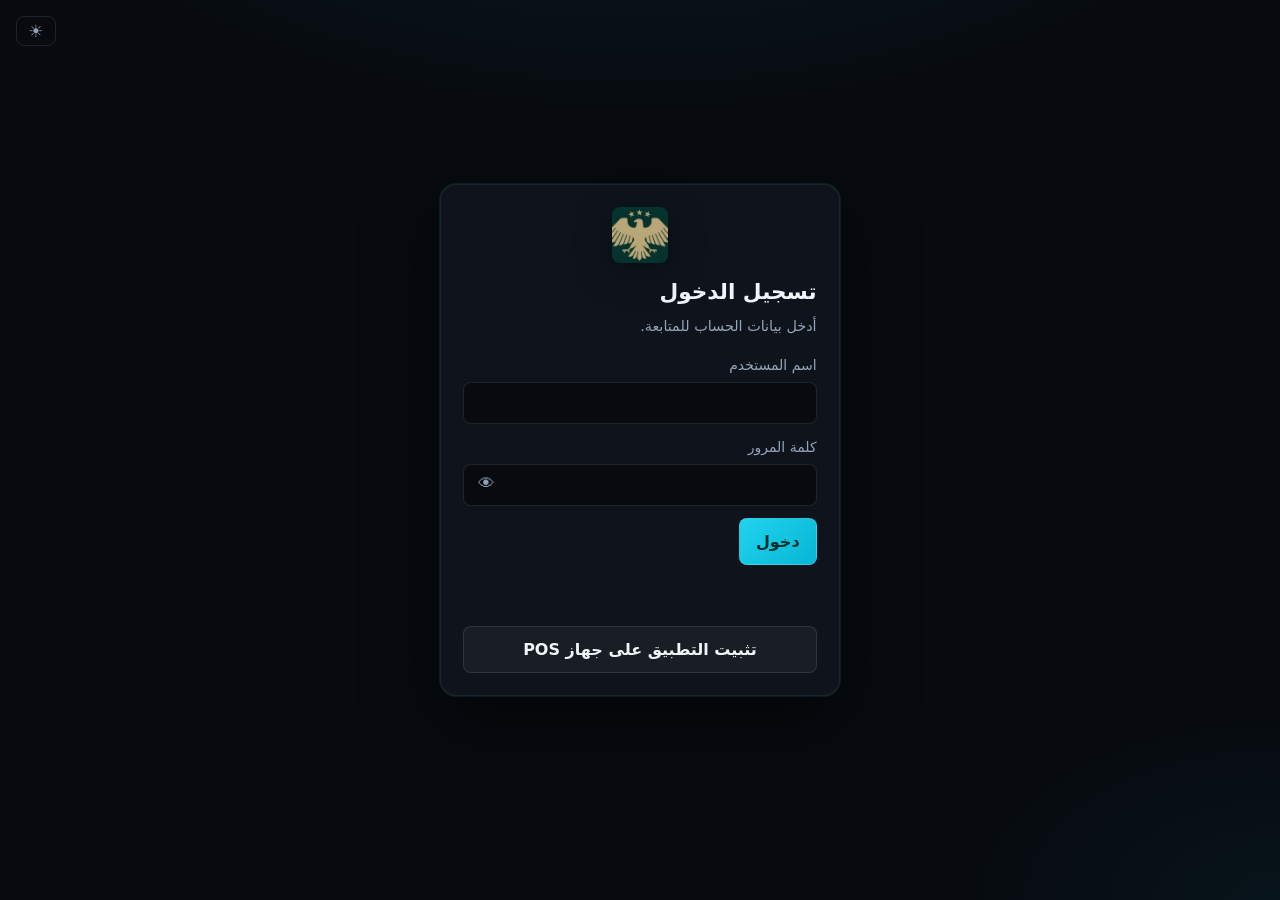
==== static/index.html @ 6efacc7b "Add monochrome PWA icon" ====
<!DOCTYPE html>
<html lang="ar" dir="rtl">
<head>
  <meta charset="UTF-8" />
  <meta name="viewport" content="width=device-width, initial-scale=1, viewport-fit=cover" />
  <meta name="theme-color" content="#0891b2" />
  <meta name="mobile-web-app-capable" content="yes" />
  <meta name="apple-mobile-web-app-capable" content="yes" />
  <meta name="apple-mobile-web-app-status-bar-style" content="black-translucent" />
  <meta name="apple-mobile-web-app-title" content="الكراج" />
  <title>ادارة الكراج</title>
  <link rel="manifest" href="/manifest.webmanifest" />
  <link rel="icon" href="/static/favicon.svg" type="image/svg+xml" />
  <link rel="alternate icon" href="/favicon.ico" />
  <link rel="apple-touch-icon" href="/static/pwa-icon-192.png" />
  <script src="/static/theme.js?v=20260910-10"></script>
  <link rel="stylesheet" href="/static/styles.css?v=20260910-10" />
</head>
<body>
  <!-- شاشة تسجيل الدخول -->
  <div id="view-login" class="login-layout">
    <button type="button" class="btn btn-sm btn-ghost theme-toggle-btn login-theme-toggle" data-theme-toggle aria-label="الوضع الفاتح">
      <span data-theme-icon aria-hidden="true">☀</span>
    </button>
    <div class="login-card panel panel-elevated">
      <div class="login-brand" aria-hidden="true">
        <img src="/static/logo.png" alt="" class="app-brand-logo" width="100" height="100" />
      </div>
      <h1 class="login-title">تسجيل الدخول</h1>
      <p class="muted login-lead">أدخل بيانات الحساب للمتابعة.</p>
      <form id="login-form" class="stack-form">
        <label>اسم المستخدم <input type="text" id="login-user" required autocomplete="username" /></label>
        <label>كلمة المرور <span class="pass-wrap"><input type="password" id="login-pass" required autocomplete="current-password" /><button type="button" class="pass-toggle" data-pass-for="login-pass" aria-label="إظهار كلمة المرور" title="إظهار كلمة المرور">👁</button></span></label>
        <button type="submit" class="btn primary">دخول</button>
      </form>
      <p id="login-error" class="hint login-error" aria-live="polite"></p>
      <button type="button" class="btn btn-sm hidden" id="pos-install-btn-login">تثبيت التطبيق على جهاز POS</button>
    </div>
  </div>

  <!-- التطبيق بعد الدخول -->
  <div id="app-shell" class="hidden">
    <nav class="app-nav" aria-label="التنقل الرئيسي">
      <a href="/" class="app-brand" aria-label="ادارة الكراج">
        <img src="/static/logo.png" alt="" class="app-brand-logo" width="36" height="36" />
        <span class="app-brand-text">ادارة الكراج</span>
      </a>
      <div class="nav-tabs-group">
        <button type="button" class="nav-tab active" id="nav-desk" data-view="desk">الإدخال والإخراج</button>
        <button type="button" class="nav-tab" id="nav-tickets" data-view="tickets">سجل التذاكر</button>
        <button type="button" class="nav-tab" id="nav-profiles" data-view="profiles">ادارة المركبات</button>
        <button type="button" class="nav-tab nav-admin-only" id="nav-stats" data-view="stats">الإحصائيات</button>
        <button type="button" class="nav-tab nav-admin-only" id="nav-settings" data-view="settings">الإعدادات</button>
      </div>
      <div class="nav-actions">
        <button type="button" class="btn btn-sm btn-ghost theme-toggle-btn" data-theme-toggle aria-label="الوضع الفاتح">
          <span data-theme-icon aria-hidden="true">☀</span>
        </button>
        <button type="button" class="btn btn-sm hidden" id="pos-install-btn">تثبيت التطبيق</button>
        <span id="user-banner" class="nav-user muted"></span>
        <button type="button" class="btn btn-sm" id="btn-logout">خروج</button>
      </div>
    </nav>

    <div class="layout desk-view" id="view-desk">
      <header class="header header-desk desk-header">
        <div class="desk-header-copy">
          <div class="desk-mode-chip desk-mode-chip-page hidden" id="desk-page-mode-chip" aria-hidden="true">
            <span class="desk-mode-icon" id="desk-page-mode-icon"></span>
            <span id="desk-page-mode-label"></span>
          </div>
          <h1 id="desk-page-title">مكتب الحجز</h1>
          <p class="muted header-tagline">دخول وخروج من مكان واحد</p>
        </div>
        <div class="hero-stats hero-stats-compact desk-hero-stats" id="desk-hero-stats">
          <div class="stat"><span class="stat-label">السعة</span><span class="stat-value" id="cap">—</span></div>
          <div class="stat"><span class="stat-label">متاح</span><span class="stat-value avail" id="avail">—</span></div>
          <div class="stat stat-wide"><span class="stat-label">السعر / يوم</span><span class="stat-value stat-rate" id="rate">—</span></div>
        </div>
      </header>

      <div class="desk-workspace">
        <div class="desk-actions" id="desk-actions">
          <button type="button" class="btn desk-action-btn desk-action-checkin" id="desk-open-checkin">
            <span class="desk-action-icon" aria-hidden="true">↓</span>
            <span class="desk-action-text">إدخال مركبة</span>
            <span class="desk-action-sub">تسجيل دخول وتخصيص مكان</span>
          </button>
          <button type="button" class="btn desk-action-btn desk-action-checkout" id="desk-open-checkout">
            <span class="desk-action-icon" aria-hidden="true">↑</span>
            <span class="desk-action-text">إخراج مركبة</span>
            <span class="desk-action-sub">إتمام الخروج وحساب الرسوم</span>
          </button>
          <button type="button" class="btn desk-action-btn desk-action-scan" id="desk-open-scan">
            <span class="desk-action-icon" aria-hidden="true">📷</span>
            <span class="desk-action-text">مسح بطاقة المركبة</span>
            <span class="desk-action-sub">QR بالكاميرا أو قارئ POS</span>
          </button>
        </div>
        <div class="desk-main-row hidden" id="desk-main-row" aria-hidden="true">
        <section class="panel panel-elevated panel-checkin desk-focus-panel" id="desk-panel-checkin">
            <div class="desk-panel-hero desk-panel-hero-checkin" aria-hidden="true">
              <span class="desk-panel-hero-icon">↓</span>
              <span class="desk-panel-hero-label">إدخال مركبة</span>
            </div>
            <h2 class="panel-title">دخول مركبة</h2>
          <form id="checkin-form" class="checkin-form">
            <label class="checkout-label" for="plate">رقم اللوحة</label>
            <input
              type="text"
              id="plate"
              class="checkin-plate-input"
              required
              placeholder="مثال: أ ب ج 1234"
              autocomplete="off"
            />
            <div class="checkin-details">
              <label class="checkout-label" for="make">الطراز</label>
              <input type="text" id="make" class="checkin-detail-input" placeholder="كورولا" autocomplete="off" />
              <label class="checkout-label" for="vehicle-type">نوع الشاحنة</label>
              <input type="text" id="vehicle-type" class="checkin-detail-input" list="truck-type-options" placeholder="براد، سطحة، شحن، ناقلة..." autocomplete="off" required />
              <datalist id="truck-type-options">
                <option value="براد"></option>
                <option value="سطحة"></option>
                <option value="شحن"></option>
                <option value="ناقلة"></option>
                <option value="أخرى"></option>
              </datalist>
              <label class="checkout-label" for="color">اللون</label>
              <input type="text" id="color" class="checkin-detail-input" placeholder="فضي" autocomplete="off" />
              <label class="checkout-label" for="driver-name">اسم السائق</label>
              <input type="text" id="driver-name" class="checkin-detail-input" placeholder="الاسم الكامل" autocomplete="off" required />
              <label class="checkout-label" for="owner-name">اسم المالك</label>
              <input type="text" id="owner-name" class="checkin-detail-input" placeholder="الاسم الكامل" autocomplete="off" />
              <label class="checkout-label" for="partnership-company">الشركة</label>
              <input type="text" id="partnership-company" class="checkin-detail-input" placeholder="اسم الشركة" autocomplete="off" required />
              <label class="checkout-label" for="mech">رقم الميكانيك <span class="muted">(اختياري)</span></label>
              <input type="text" id="mech" class="checkin-detail-input" maxlength="64" autocomplete="off" placeholder="حسب الوثيقة" />
              <label class="checkout-label" for="notes">ملاحظات</label>
              <textarea id="notes" class="checkin-detail-textarea" rows="2" placeholder="اختياري"></textarea>
            </div>
            <button type="submit" class="btn btn-block btn-checkin-submit">إصدار إيصال وتخصيص مكان</button>
          </form>
        </section>

        <section class="panel panel-elevated panel-checkout desk-focus-panel" id="desk-panel-checkout">
          <div class="desk-panel-hero desk-panel-hero-checkout" aria-hidden="true">
            <span class="desk-panel-hero-icon">↑</span>
            <span class="desk-panel-hero-label">إخراج مركبة</span>
          </div>
          <h2 class="panel-title">خروج مركبة</h2>
          <form id="checkout-form" class="checkout-form">
            <label class="checkout-label" for="receipt">رمز الإيصال</label>
            <input
              type="text"
              id="receipt"
              class="checkout-receipt-input"
              dir="ltr"
              spellcheck="false"
              autocapitalize="off"
              autocomplete="off"
              placeholder="مثال: ABCD234567"
              required
            />
            <p class="checkout-micro muted">الصق الرمز من الإيصال أو اكتبه يدويًا ثم اضغط إتمام الخروج.</p>
            <button type="submit" class="btn btn-block btn-checkout-submit">إتمام الخروج وحساب الرسوم</button>
          </form>
        </section>

        <section class="panel panel-elevated desk-vehicle-scan" id="desk-vehicle-scan" aria-labelledby="vehicle-scan-title">
          <div class="desk-scan-head">
            <div class="desk-mode-chip desk-mode-chip-scan hidden" id="desk-scan-mode-chip" aria-hidden="true">
              <span class="desk-mode-icon" id="desk-scan-mode-icon"></span>
            </div>
            <div>
              <h2 class="panel-title desk-scan-title" id="vehicle-scan-title">مسح بطاقة المركبة (QR)</h2>
              <p class="muted desk-scan-lead" id="vehicle-scan-lead">امسح بالكاميرا أو بقارئ الـ POS (لوحة المفاتيح).</p>
            </div>
          </div>
          <p id="pos-secure-hint" class="hint pos-secure-hint hidden">الكاميرا تحتاج رابط HTTPS على أندرويد. قارئات الـ POS تعمل بدون ذلك.</p>
          <div class="vehicle-scan-row">
          <div id="vehicle-qr-reader-host" class="vehicle-qr-reader-host"></div>
          <div class="vehicle-scan-side">
            <label class="checkout-label vehicle-qr-camera-label" for="vehicle-qr-camera">اختيار الكاميرا</label>
            <select id="vehicle-qr-camera" class="checkin-detail-input vehicle-qr-camera-select" aria-label="اختيار كاميرا مسح QR">
              <option value="">جاري تحميل الكاميرات…</option>
            </select>
            <button type="button" class="btn primary btn-block" id="vehicle-qr-start">تشغيل الكاميرا للمسح</button>
            <button type="button" class="btn btn-ghost btn-block hidden" id="vehicle-qr-stop">إيقاف الكاميرا</button>
          </div>
        </div>
        </section>
        </div>
      </div>
    </div>

    <div class="layout hidden" id="view-tickets">
      <header class="header">
        <div>
          <h1>سجل التذاكر</h1>
          <p class="muted header-tagline">نسخ الرمز أو معاينة الإيصال</p>
        </div>
        <button type="button" class="btn" id="tickets-refresh">تحديث القائمة</button>
      </header>

      <section class="panel panel-elevated">
        <div class="table-wrap table-modern">
          <table>
            <thead>
              <tr>
                <th>اللوحة</th>
                <th>رمز الإيصال</th>
                <th>الحالة</th>
                <th></th>
              </tr>
            </thead>
            <tbody id="tickets-body"></tbody>
          </table>
        </div>
      </section>
    </div>

    <div class="layout hidden" id="view-profiles">
      <header class="header header-desk">
        <div>
          <h1>ادارة المركبات</h1>
          <p class="muted header-tagline">كل المركبات المسجّلة: تسجيل السائق أو الدخول اليدوي من المكتب</p>
        </div>
        <div class="hero-stats hero-stats-compact" id="profiles-hero-stats">
          <div class="stat stat-wide"><span class="stat-label">إجمالي المركبات</span><span class="stat-value" id="profiles-total">—</span></div>
        </div>
        <button type="button" class="btn" id="profiles-refresh">تحديث القائمة</button>
      </header>

      <section class="panel panel-elevated">
        <div class="profiles-toolbar">
          <button type="button" class="btn primary" id="profiles-open-filter">
            <span aria-hidden="true">🔍</span> بحث وفلترة
            <span class="filter-count hidden" id="profiles-filter-count" aria-hidden="true"></span>
          </button>
          <p class="muted profiles-results-summary" id="profiles-results-summary" aria-live="polite"></p>
        </div>
        <div class="profiles-pagination" id="profiles-pagination">
          <button type="button" class="btn btn-sm-pad" id="profiles-prev" disabled>السابق</button>
          <span class="profiles-page-info" id="profiles-page-info">—</span>
          <button type="button" class="btn btn-sm-pad" id="profiles-next" disabled>التالي</button>
        </div>
        <div class="table-wrap table-modern profiles-table-wrap">
          <table>
            <thead>
              <tr>
                <th>التسلسل</th>
                <th>المعرّف</th>
                <th>اللوحة</th>
                <th>الطراز</th>
                <th>النوع</th>
                <th>اللون</th>
                <th>الميكانيك</th>
                <th>السائق</th>
                <th>المالك</th>
                <th>الشركة</th>
                <th>صورة</th>
                <th>تاريخ التسجيل</th>
                <th></th>
              </tr>
            </thead>
            <tbody id="profiles-body"></tbody>
          </table>
        </div>
      </section>
    </div>

    <!-- نافذة بحث وفلترة المركبات -->
    <div id="profiles-filter-modal" class="modal hidden" role="dialog" aria-modal="true" aria-labelledby="profiles-filter-modal-title">
      <div class="modal-backdrop" id="profiles-filter-modal-backdrop" tabindex="-1"></div>
      <div class="modal-dialog">
        <div class="modal-header">
          <h2 id="profiles-filter-modal-title">بحث وفلترة المركبات</h2>
          <button type="button" class="btn modal-close" id="profiles-filter-modal-close" aria-label="إغلاق">×</button>
        </div>
        <div class="modal-body">
          <div class="profiles-search-row">
            <label class="profiles-search-label" for="profiles-search">بحث سريع</label>
            <input type="search" id="profiles-search" class="checkin-detail-input profiles-search-input" placeholder="لوحة، سائق، شركة، نوع..." autocomplete="off" />
          </div>
          <div class="profiles-filters-row">
            <label class="profiles-filter-field">
              <span class="profiles-filter-label">نوع المركبة</span>
              <select id="profiles-filter-type" class="checkin-detail-input profiles-filter-select">
                <option value="">الكل</option>
              </select>
            </label>
            <label class="profiles-filter-field profiles-filter-field-wide">
              <span class="profiles-filter-label">الشركة التضامنية</span>
              <select id="profiles-filter-company" class="checkin-detail-input profiles-filter-select">
                <option value="">الكل</option>
              </select>
            </label>
            <label class="profiles-filter-field">
              <span class="profiles-filter-label">صورة</span>
              <select id="profiles-filter-photo" class="checkin-detail-input profiles-filter-select">
                <option value="">الكل</option>
                <option value="yes">مع صورة</option>
                <option value="no">بدون صورة</option>
              </select>
            </label>
            <div class="profiles-bulk-card-export" aria-label="تنزيل بطاقات المركبات حسب النوع">
              <label class="profiles-filter-field">
                <span class="profiles-filter-label">نوع البطاقات</span>
                <select id="profiles-bulk-card-type" class="checkin-detail-input profiles-filter-select">
                  <option value="">اختر النوع</option>
                </select>
              </label>
              <label class="profiles-filter-field profiles-bulk-count-field">
                <span class="profiles-filter-label">عدد البطاقات</span>
                <input id="profiles-bulk-card-count" class="checkin-detail-input" type="number" min="1" max="5000" value="500" />
              </label>
              <button type="button" class="btn btn-sm-pad primary" id="profiles-bulk-card-download">تنزيل ZIP</button>
              <span class="muted profiles-bulk-card-status" id="profiles-bulk-card-status" aria-live="polite"></span>
            </div>
          </div>
        </div>
        <div class="modal-footer no-print">
          <button type="button" class="btn btn-sm-pad" id="profiles-clear-filters">مسح الفلاتر</button>
          <button type="button" class="btn primary btn-sm-pad" id="profiles-filter-apply">عرض النتائج</button>
        </div>
      </div>
    </div>

    <div class="layout hidden" id="view-stats">
      <header class="header header-stats">
        <div>
          <h1>إحصائيات الشهر</h1>
        </div>
        <div class="stats-toolbar">
          <button type="button" class="btn btn-sm-pad month-nav-btn" id="stats-prev" aria-label="الشهر السابق" title="الشهر السابق">›</button>
          <label class="stats-month-label">الشهر
            <input type="month" id="stats-month" class="stats-month-input" />
          </label>
          <button type="button" class="btn btn-sm-pad month-nav-btn" id="stats-next" aria-label="الشهر التالي" title="الشهر التالي">‹</button>
          <button type="button" class="btn primary btn-sm-pad" id="stats-refresh">تحديث</button>
          <button type="button" class="btn btn-sm-pad" id="stats-export-xlsx">تنزيل Excel</button>
        </div>
      </header>

      <section class="panel panel-elevated stats-summary" id="stats-summary" aria-live="polite">
        <div class="stats-cards">
          <div class="stat-card"><span class="stat-card-label">دخول المركبات</span><span class="stat-card-value" id="stats-total-entries">—</span></div>
          <div class="stat-card"><span class="stat-card-label">خروج مكتمل</span><span class="stat-card-value" id="stats-total-count">—</span></div>
          <div class="stat-card"><span class="stat-card-label">إيراد (ل.س جديدة)</span><span class="stat-card-value" id="stats-total-new">—</span></div>
          <div class="stat-card"><span class="stat-card-label">إيراد (ل.س قديمة)</span><span class="stat-card-value" id="stats-total-old">—</span></div>
        </div>
      </section>

      <section class="panel panel-elevated">
        <h2 class="panel-title">يوم بيوم</h2>
        <div class="table-wrap table-modern">
          <table>
            <thead>
              <tr>
                <th>اليوم</th>
                <th>دخول</th>
                <th>خروج</th>
                <th>إيراد جديد</th>
                <th>إيراد قديم</th>
              </tr>
            </thead>
            <tbody id="stats-body"></tbody>
          </table>
        </div>
      </section>
    </div>

    <div class="layout hidden" id="view-settings">
      <header class="header">
        <div>
          <h1>إعدادات الموقف</h1>
          <p class="muted header-tagline">السعة والتسعير والحسابات</p>
        </div>
      </header>

      <section class="panel panel-elevated">
        <h2 class="panel-title">السعة والتسعير</h2>
        <form id="settings-form" class="grid-form">
          <label>عدد الأماكن <input type="number" id="total-slots" min="1" required /></label>
          <label>السعر / يوم (ل.س جديدة) <input type="number" id="price-hour" min="0" step="1" required /></label>
          <button type="submit" class="btn primary">حفظ</button>
        </form>
        <p id="settings-msg" class="hint muted" aria-live="polite"></p>
        <p class="hint muted small-print">لا يمكن تقليل السعة عن عدد السيارات المركونة حاليًا.</p>
      </section>

      <section class="panel panel-elevated">
        <h2 class="panel-title">رابط تسجيل السائقين (بروفايل المركبة)</h2>
        <p class="muted small-print">يُعبأ مرة واحدة: اللوحة، الطراز، اللون، رقم الميكانيك، وصورة. بعدها يحصل السائق على بطاقة رقمية مع QR ثابت يعرضه للموظف عند الدخول أو الخروج.</p>
        <p class="driver-link-row"><a id="driver-register-link" href="/CarRegistration" target="_blank" rel="noopener noreferrer">فتح صفحة CarRegistration</a></p>
        <button type="button" class="btn btn-sm" id="copy-driver-link">نسخ الرابط الكامل</button>
      </section>

      <section class="panel panel-elevated">
        <h2 class="panel-title">تغيير اسم مستخدم</h2>
        <p class="muted small-print">يُحدّث اسم الدخول للمدير أو الموظف. إن غيّرت اسمك الحالي سيطلب منك النظام تسجيل الدخول مجددًا.</p>
        <form id="admin-rename-form" class="stack-form stack-form-tight">
          <label>المستخدم الحالي
            <select id="admin-rename-user" required></select>
          </label>
          <label>اسم المستخدم الجديد <input type="text" id="admin-rename-new" maxlength="64" autocomplete="off" required /></label>
          <button type="submit" class="btn primary btn-block">حفظ الاسم الجديد</button>
        </form>
        <p id="admin-rename-msg" class="hint muted" aria-live="polite"></p>
      </section>

      <section class="panel panel-elevated">
        <h2 class="panel-title">تعيين كلمة مرور مستخدم</h2>
        <p class="muted small-print">للمدير: تحديث حساب المدير أو الموظف دون الحاجة لكلمة المرور الحالية.</p>
        <form id="admin-password-form" class="stack-form stack-form-tight">
          <label>المستخدم
            <select id="admin-pw-user" required></select>
          </label>
          <label>كلمة المرور الجديدة <span class="pass-wrap"><input type="password" id="admin-pw-new" minlength="6" autocomplete="new-password" required /><button type="button" class="pass-toggle" data-pass-for="admin-pw-new" aria-label="إظهار كلمة المرور" title="إظهار كلمة المرور">👁</button></span></label>
          <button type="submit" class="btn accent btn-block">حفظ كلمة المرور</button>
        </form>
        <p id="admin-pw-msg" class="hint muted" aria-live="polite"></p>
      </section>

      <section class="panel panel-elevated panel-danger-zone">
        <h2 class="panel-title">مسح بيانات الموقف</h2>
        <p class="muted small-print">يحذف <strong>كل</strong> جلسات الدخول/الخروج والإيصالات من القاعدة، ويعيد السعة إلى 20 والسعر إلى 200 ل.س جديدة/يوم. <strong>لا يحذف حسابات المستخدمين.</strong></p>
        <p class="small-print muted">للتأكيد اكتب بالضبط في الحقل التالي: <code dir="ltr" class="wipe-code">امسح_كل_البيانات</code></p>
        <form id="admin-wipe-form" class="stack-form stack-form-tight">
          <label>تأكيد النص
            <input type="text" id="admin-wipe-confirm" dir="ltr" autocomplete="off" placeholder="امسح_كل_البيانات" />
          </label>
          <button type="submit" class="btn btn-danger btn-block">تنفيذ المسح</button>
        </form>
        <p id="admin-wipe-msg" class="hint muted" aria-live="polite"></p>
      </section>

    </div>

    <!-- تدفق دخول/خروج عبر بروفايل المركبة -->
    <div id="vehicle-flow-modal" class="modal hidden" role="dialog" aria-modal="true" aria-labelledby="vehicle-flow-modal-title">
      <div class="modal-backdrop" id="vehicle-flow-modal-backdrop" tabindex="-1"></div>
      <div class="modal-dialog modal-narrow checkout-result-dialog-solid vehicle-flow-dialog">
        <div class="modal-header">
          <h2 id="vehicle-flow-modal-title">بروفايل المركبة</h2>
          <button type="button" class="btn modal-close" id="vehicle-flow-modal-close" aria-label="إغلاق">×</button>
        </div>
        <div class="modal-body" id="vehicle-flow-modal-body"></div>
        <div class="modal-footer no-print vehicle-flow-footer">
          <button type="button" class="btn btn-ghost" id="vehicle-flow-cancel">إلغاء</button>
          <button type="button" class="btn primary hidden" id="vehicle-flow-primary">متابعة</button>
        </div>
      </div>
    </div>

    <!-- تنبيه عام (مثلاً تكرار اللوحة) -->
    <div id="message-modal" class="modal hidden" role="dialog" aria-modal="true" aria-labelledby="message-modal-title">
      <div class="modal-backdrop" id="message-modal-backdrop" tabindex="-1"></div>
      <div class="modal-dialog modal-narrow checkout-result-dialog-solid message-modal-dialog">
        <div class="modal-header">
          <h2 id="message-modal-title">تنبيه</h2>
          <button type="button" class="btn modal-close" id="message-modal-close" aria-label="إغلاق">×</button>
        </div>
        <div class="modal-body">
          <div id="message-modal-body" class="message-modal-text"></div>
        </div>
        <div class="modal-footer no-print">
          <button type="button" class="btn primary" id="message-modal-dismiss">حسناً</button>
        </div>
      </div>
    </div>

    <!-- نتيجة الخروج (منبثقة) -->
    <div id="checkout-result-modal" class="modal hidden" role="dialog" aria-modal="true" aria-labelledby="checkout-result-modal-title">
      <div class="modal-backdrop" id="checkout-result-modal-backdrop" tabindex="-1"></div>
      <div class="modal-dialog modal-narrow checkout-result-dialog checkout-result-dialog-solid">
        <div class="modal-header">
          <h2 id="checkout-result-modal-title">فاتورة الخروج</h2>
          <button type="button" class="btn modal-close" id="checkout-result-modal-close" aria-label="إغلاق">×</button>
        </div>
        <div class="modal-body" id="checkout-result-modal-body"></div>
        <div class="modal-footer no-print">
          <button type="button" class="btn primary" id="checkout-result-modal-print">طباعة الفاتورة</button>
          <button type="button" class="btn" id="checkout-result-modal-dismiss">حسناً</button>
        </div>
      </div>
    </div>

    <!-- نافذة عمليات المكتب: دخول / خروج / مسح -->
    <div id="desk-action-modal" class="modal hidden" role="dialog" aria-modal="true" aria-labelledby="desk-action-modal-title">
      <div class="modal-backdrop" id="desk-action-modal-backdrop" tabindex="-1"></div>
      <div class="modal-dialog">
        <div class="modal-header">
          <h2 id="desk-action-modal-title">…</h2>
          <button type="button" class="btn modal-close" id="desk-action-modal-close" aria-label="إغلاق">×</button>
        </div>
        <div class="modal-body" id="desk-action-modal-body"></div>
      </div>
    </div>

    <!-- بطاقة المركبة (عرض وتنزيل) -->
    <div id="vehicle-card-modal" class="modal hidden" role="dialog" aria-modal="true" aria-labelledby="vehicle-card-modal-title">
      <div class="modal-backdrop" id="vehicle-card-modal-backdrop" tabindex="-1"></div>
      <div class="modal-dialog vehicle-card-modal-dialog">
        <div class="modal-header">
          <h2 id="vehicle-card-modal-title">بطاقة المركبة</h2>
          <button type="button" class="btn modal-close" id="vehicle-card-modal-close" aria-label="إغلاق">×</button>
        </div>
        <div class="modal-body vehicle-card-modal-body">
          <div id="vehicle-card-modal-host"></div>
        </div>
        <div class="modal-footer no-print">
          <button type="button" class="btn primary" id="vehicle-card-download">تنزيل البطاقة (PNG)</button>
          <button type="button" class="btn" id="vehicle-card-dismiss">إغلاق</button>
        </div>
      </div>
    </div>

    <!-- نافذة الإيصال (منبثقة + طباعة) -->
    <div id="receipt-modal" class="modal hidden" role="dialog" aria-modal="true" aria-labelledby="receipt-modal-title">
      <div class="modal-backdrop" id="receipt-modal-backdrop" tabindex="-1"></div>
      <div class="modal-dialog receipt-modal-dialog">
        <div class="modal-header">
          <h2 id="receipt-modal-title">إيصال الموقف</h2>
          <button type="button" class="btn modal-close" id="receipt-modal-close" aria-label="إغلاق">×</button>
        </div>
        <div class="modal-body receipt-modal-body" id="receipt-modal-body"></div>
        <div class="modal-footer no-print receipt-modal-footer">
          <button type="button" class="btn primary" id="receipt-modal-print">طباعة الإيصال</button>
          <button type="button" class="btn hidden" id="receipt-modal-card">بطاقة المركبة</button>
          <button type="button" class="btn" id="receipt-modal-dismiss">إغلاق</button>
        </div>
      </div>
    </div>
  </div>

  <script src="/static/vendor/html5-qrcode.min.js?v=20260910-10"></script>
  <script src="/static/vendor/qrcode.min.js?v=20260910-10"></script>
  <script src="/static/vendor/html2canvas.min.js?v=20260910-10"></script>
  <script src="/static/vendor/jszip.min.js?v=20260910-10"></script>
  <script src="/static/pos-pwa.js?v=20260910-10"></script>
  <script src="/static/app.js?v=20260910-10"></script>
</body>
</html>
---- static/styles.css ----
:root {
  --driver-card-width: 680px;
  --driver-card-canvas-bg: #0f141c;
  --driver-card-bg: linear-gradient(
    145deg,
    rgba(15, 20, 28, 0.95) 0%,
    rgba(10, 14, 22, 0.98) 50%,
    rgba(12, 18, 28, 0.96) 100%
  );
  --driver-card-border: rgba(34, 211, 238, 0.22);
  --driver-card-inset: rgba(255, 255, 255, 0.04);
  --driver-card-shine-bg: linear-gradient(
    125deg,
    rgba(34, 211, 238, 0.14) 0%,
    transparent 42%,
    transparent 58%,
    rgba(6, 182, 212, 0.08) 100%
  );
  --driver-card-field-bg: rgba(255, 255, 255, 0.04);
  --driver-card-field-border: rgba(255, 255, 255, 0.1);
  --driver-card-label: #94a3b8;
  --driver-card-value: #f1f5f9;
  --driver-card-accent: #22d3ee;
  --driver-card-accent-bg: rgba(34, 211, 238, 0.12);
  --driver-card-accent-border: rgba(34, 211, 238, 0.28);
  --driver-card-foot-border: rgba(255, 255, 255, 0.1);
  --bg: #070a0f;
  --bg-elevated: #0f141c;
  --surface: rgba(255, 255, 255, 0.045);
  --surface-2: rgba(255, 255, 255, 0.08);
  --border: rgba(255, 255, 255, 0.1);
  --text: #f1f5f9;
  --muted: #94a3b8;
  --accent: #22d3ee;
  --accent-2: #06b6d4;
  --accent-dim: #0891b2;
  --success: #34d399;
  --warn: #fbbf24;
  --checkout: #a7f3d0;
  --font: "Segoe UI", "Tahoma", "Arabic UI Text", system-ui, sans-serif;
  --radius: 14px;
  --radius-sm: 10px;
  --shadow: 0 8px 32px rgba(0, 0, 0, 0.4);
  --shadow-soft: 0 2px 12px rgba(0, 0, 0, 0.25);
  --ease-out: cubic-bezier(0.22, 1, 0.36, 1);
  --ease-spring: cubic-bezier(0.34, 1.15, 0.64, 1);
  --dur-fast: 0.16s;
  --dur-mid: 0.28s;
}

* {
  box-sizing: border-box;
}

html[dir="rtl"] body {
  direction: rtl;
  text-align: right;
}

body {
  margin: 0;
  min-height: 100vh;
  font-family: var(--font);
  background: var(--bg);
  background-image:
    radial-gradient(ellipse 100% 80% at 50% -30%, rgba(34, 211, 238, 0.12) 0%, transparent 55%),
    radial-gradient(ellipse 60% 50% at 100% 100%, rgba(6, 182, 212, 0.06) 0%, transparent 45%);
  color: var(--text);
  line-height: 1.6;
  -webkit-font-smoothing: antialiased;
}

body.modal-open {
  overflow: hidden;
}

.hidden {
  display: none !important;
}

.app-brand {
  display: flex;
  align-items: center;
  gap: 0.55rem;
  text-decoration: none;
  color: var(--text);
  flex-shrink: 0;
}

.app-brand-logo {
  display: block;
  width: 36px;
  height: 36px;
  object-fit: contain;
  border-radius: 8px;
}

.app-brand-text {
  font-weight: 700;
  font-size: 0.95rem;
  letter-spacing: -0.02em;
  white-space: nowrap;
}

.login-brand {
  display: flex;
  flex-direction: column;
  align-items: center;
  gap: 0.5rem;
  margin-bottom: 0.75rem;
}

.login-brand .app-brand-logo {
  width: 56px;
  height: 56px;
}

.login-brand-name {
  font-size: 1.05rem;
  font-weight: 700;
  color: var(--accent);
}

.driver-page-brand {
  display: flex;
  align-items: center;
  justify-content: flex-start;
  gap: 0.65rem;
  width: 100%;
  margin-bottom: 1.25rem;
}

.driver-page-brand .app-brand-text {
  font-size: 1.1rem;
}

.driver-card-logo {
  display: block;
  margin-bottom: 0.5rem;
  border-radius: 8px;
}

.profiles-toolbar {
  margin-top: 1rem;
  display: flex;
  flex-direction: column;
  gap: 1rem;
}

.profiles-search-row {
  max-width: 480px;
}

.profiles-filters-row {
  display: flex;
  flex-wrap: wrap;
  align-items: flex-end;
  gap: 0.75rem 1rem;
}

.profiles-bulk-card-export {
  display: flex;
  flex-wrap: wrap;
  align-items: flex-end;
  gap: 0.65rem;
  padding: 0.7rem;
  border: 1px solid var(--border);
  border-radius: var(--radius-sm);
  background: var(--surface);
}

.profiles-bulk-count-field {
  min-width: 120px;
  max-width: 150px;
}

.profiles-bulk-card-status {
  min-width: 9rem;
  font-size: 0.82rem;
}

.profiles-filter-field {
  display: flex;
  flex-direction: column;
  gap: 0.35rem;
  min-width: 140px;
}

.profiles-filter-field-wide {
  flex: 1 1 220px;
  max-width: 320px;
}

.profiles-filter-label {
  font-size: 0.85rem;
  color: var(--muted);
}

.profiles-filter-select {
  width: 100%;
  min-width: 0;
}

.profiles-results-summary {
  margin: 0.75rem 0 0;
  font-size: 0.9rem;
}

.profiles-pagination {
  display: flex;
  flex-wrap: wrap;
  align-items: center;
  gap: 0.75rem;
  margin-top: 0.75rem;
}

.profiles-page-info {
  font-size: 0.9rem;
  color: var(--muted);
  min-width: 8rem;
  text-align: center;
}

.profiles-table-wrap {
  margin-top: 0.75rem;
}

.profiles-search-label {
  display: block;
  font-size: 0.85rem;
  color: var(--muted);
  margin-bottom: 0.35rem;
}

.profiles-search-input {
  width: 100%;
}

.vehicle-card-modal-body {
  padding: 0;
  overflow: visible;
  display: flex;
  justify-content: center;
  background: var(--bg);
}

.vehicle-card-modal-dialog {
  width: var(--driver-card-width);
  max-width: min(var(--driver-card-width), calc(100vw - 1rem));
  max-height: none;
  overflow: visible;
}

.vehicle-card-preview-shell {
  width: var(--driver-card-width);
  max-width: 100%;
  margin: 0 auto;
}

#vehicle-card-modal-host {
  width: 100%;
  display: flex;
  justify-content: center;
}

#vehicle-card-modal-host .vehicle-card-preview-shell,
#vehicle-card-modal-host .driver-card {
  width: var(--driver-card-width);
  max-width: 100%;
  margin: 0;
  box-sizing: border-box;
}

#vehicle-card-modal-host .driver-card-grid,
.vehicle-card-preview-shell .driver-card-grid {
  display: grid;
  grid-template-columns: minmax(0, 1fr) auto;
  gap: 1.15rem;
  align-items: center;
}

#vehicle-card-modal-host .driver-card-dl,
.vehicle-card-preview-shell .driver-card-dl {
  min-width: 0;
}

#vehicle-card-qr-host {
  display: flex;
  justify-content: center;
  align-items: center;
  min-height: 200px;
}

.receipt-modal-dialog {
  width: min(360px, calc(100vw - 1.5rem));
}

.receipt-modal-body {
  padding: 0.75rem 1rem;
}

.receipt-modal-footer {
  flex-wrap: wrap;
  gap: 0.5rem;
}

.profiles-actions-cell {
  white-space: nowrap;
}

.profiles-actions-cell .btn-sm {
  margin-inline-start: 0.25rem;
}

.btn-sm.btn-danger {
  color: #fff;
  background: var(--danger, #dc2626);
  border-color: rgba(220, 38, 38, 0.85);
}

.btn-sm.btn-danger:hover {
  filter: brightness(1.08);
}

.thermal-slip {
  max-width: 320px;
  margin-inline: auto;
}

.print-issuer-footer {
  display: none;
  margin: 0.65rem 0 0;
  padding-top: 0.5rem;
  border-top: 1px dashed #bbb;
  text-align: center;
  font-size: 0.85rem;
  font-weight: 700;
  color: #333;
}

.app-nav {
  position: sticky;
  top: 0;
  z-index: 40;
  display: flex;
  align-items: center;
  justify-content: space-between;
  gap: 1rem;
  flex-wrap: wrap;
  padding: 0.85rem 1.25rem;
  max-width: 1080px;
  margin: 0 auto;
  background: rgba(7, 10, 15, 0.72);
  border-bottom: 1px solid rgba(255, 255, 255, 0.06);
  backdrop-filter: blur(14px);
  -webkit-backdrop-filter: blur(14px);
}

.nav-tabs-group {
  display: flex;
  flex-wrap: wrap;
  gap: 0.5rem;
  justify-content: center;
}

.nav-actions {
  display: flex;
  align-items: center;
  gap: 0.65rem;
  flex-wrap: wrap;
}

.nav-user {
  font-size: 0.85rem;
  max-width: 220px;
  overflow: hidden;
  text-overflow: ellipsis;
  white-space: nowrap;
}

.login-layout {
  min-height: 100vh;
  display: flex;
  align-items: center;
  justify-content: center;
  padding: 2rem 1rem;
}

.login-card {
  width: min(400px, 100%);
  border-radius: calc(var(--radius) + 2px);
}

.login-title {
  margin: 0 0 0.35rem;
  font-size: 1.35rem;
}

.login-lead {
  margin: 0 0 1rem;
}

.login-error {
  min-height: 1.25rem;
  color: #f87171;
}

.nav-tab {
  font: inherit;
  cursor: pointer;
  padding: 0.5rem 1.1rem;
  border-radius: 999px;
  border: 1px solid transparent;
  background: var(--surface);
  color: var(--muted);
  transition:
    color var(--dur-fast) var(--ease-out),
    border-color var(--dur-fast) var(--ease-out),
    background var(--dur-fast) var(--ease-out),
    transform var(--dur-fast) var(--ease-out),
    box-shadow var(--dur-fast) var(--ease-out);
}

.nav-tab:hover {
  color: var(--text);
  background: var(--surface-2);
  border-color: var(--border);
  transform: translateY(-1px);
  box-shadow: var(--shadow-soft);
}

.nav-tab.active {
  background: linear-gradient(135deg, var(--accent) 0%, var(--accent-2) 100%);
  border-color: rgba(255, 255, 255, 0.15);
  color: #042f2e;
  font-weight: 600;
  box-shadow: 0 4px 20px rgba(34, 211, 238, 0.22);
}

.nav-tab:active {
  transform: scale(0.98);
}

.nav-tab:focus-visible {
  outline: none;
  box-shadow: 0 0 0 3px rgba(34, 211, 238, 0.35);
}

.nav-tab.active:focus-visible {
  box-shadow: 0 0 0 3px rgba(34, 211, 238, 0.45), 0 4px 20px rgba(34, 211, 238, 0.22);
}

.btn-sm {
  padding: 0.35rem 0.65rem;
  font-size: 0.8rem;
}

.badge {
  display: inline-block;
  padding: 0.2rem 0.5rem;
  border-radius: 6px;
  font-size: 0.78rem;
  font-weight: 600;
}

.badge-in {
  background: rgba(52, 211, 153, 0.15);
  color: var(--success);
  border: 1px solid rgba(52, 211, 153, 0.35);
}

.badge-out {
  background: rgba(139, 156, 179, 0.12);
  color: var(--muted);
  border: 1px solid var(--border);
}

.layout {
  max-width: 1080px;
  margin: 0 auto;
  padding: 1.35rem 1.25rem 4rem;
}

.header {
  display: flex;
  flex-wrap: wrap;
  align-items: flex-start;
  justify-content: space-between;
  gap: 1.5rem;
  margin-bottom: 2rem;
}

.header h1 {
  margin: 0 0 0.35rem;
  font-size: 1.65rem;
  font-weight: 700;
  letter-spacing: -0.02em;
  text-shadow: 0 2px 28px rgba(0, 0, 0, 0.35);
}

.header-tagline {
  margin: 0;
  font-size: 0.875rem;
}

.muted {
  color: var(--muted);
  font-size: 0.9rem;
}

.hint {
  margin-top: 0.75rem;
}

.hero-stats {
  display: flex;
  gap: 1rem;
  flex-wrap: wrap;
}

.stat {
  background: var(--surface);
  border: 1px solid var(--border);
  border-radius: 10px;
  padding: 0.75rem 1.1rem;
  min-width: 120px;
  transition:
    border-color var(--dur-mid) var(--ease-out),
    box-shadow var(--dur-mid) var(--ease-out),
    transform var(--dur-mid) var(--ease-out);
}

.stat:hover {
  border-color: rgba(34, 211, 238, 0.2);
  box-shadow: 0 4px 16px rgba(0, 0, 0, 0.2);
}

.stat-label {
  display: block;
  font-size: 0.75rem;
  letter-spacing: 0.02em;
  color: var(--muted);
}

.stat-value {
  font-size: 1.35rem;
  font-weight: 600;
  font-variant-numeric: tabular-nums;
}

.stat-value.avail {
  color: var(--success);
}

.panel {
  background: var(--surface);
  border: 1px solid var(--border);
  border-radius: var(--radius);
  padding: 1.35rem 1.4rem;
  margin-bottom: 1.25rem;
  box-shadow: var(--shadow);
  transition:
    border-color var(--dur-mid) var(--ease-out),
    box-shadow var(--dur-mid) var(--ease-out),
    transform var(--dur-mid) var(--ease-out);
}

.panel-elevated {
  background: var(--bg-elevated);
  border-color: rgba(255, 255, 255, 0.07);
}

.panel-title {
  margin: 0 0 1.1rem;
  font-size: 1rem;
  font-weight: 600;
  letter-spacing: 0.02em;
}

.panel h2 {
  margin: 0 0 1rem;
  font-size: 1.1rem;
  font-weight: 600;
}

.two-col {
  display: grid;
  grid-template-columns: 1fr 1fr;
  gap: 1.25rem;
}

@media (min-width: 821px) {
  .desk-grid-single {
    grid-template-columns: 1fr;
    max-width: 36rem;
  }
}

/* مكتب الإدخال/الإخراج — واجهة مركّزة */
.desk-view--focused {
  max-width: 920px;
  padding-top: 1.75rem;
}

.desk-view--focused .desk-header {
  flex-direction: column;
  align-items: center;
  text-align: center;
  margin-bottom: 1.5rem;
}

.desk-view--focused .desk-header-copy {
  display: flex;
  flex-direction: column;
  align-items: center;
  gap: 0.65rem;
}

.desk-view--focused .desk-hero-stats {
  justify-content: center;
  width: 100%;
}

.desk-view--focused .desk-workspace {
  display: flex;
  flex-direction: column;
  gap: 1.15rem;
  width: 100%;
}

.desk-mode-chip {
  display: inline-flex;
  align-items: center;
  gap: 0.45rem;
  padding: 0.35rem 0.85rem;
  border-radius: 999px;
  font-size: 0.78rem;
  font-weight: 700;
  letter-spacing: 0.04em;
  border: 1px solid transparent;
}

.desk-mode-icon {
  display: inline-flex;
  align-items: center;
  justify-content: center;
  width: 1.35rem;
  height: 1.35rem;
  border-radius: 50%;
  font-size: 0.85rem;
  font-weight: 800;
  line-height: 1;
}

.desk-mode-checkin {
  background: rgba(52, 211, 153, 0.12);
  color: var(--success);
  border-color: rgba(52, 211, 153, 0.35);
}

.desk-mode-checkin .desk-mode-icon {
  background: rgba(52, 211, 153, 0.2);
  color: var(--success);
}

.desk-mode-checkout {
  background: rgba(167, 243, 208, 0.1);
  color: var(--checkout);
  border-color: rgba(167, 243, 208, 0.35);
}

.desk-mode-checkout .desk-mode-icon {
  background: rgba(167, 243, 208, 0.16);
  color: var(--checkout);
}

.desk-view--checkin .desk-focus-panel.panel-checkin,
.desk-view--checkout .desk-focus-panel.panel-checkout {
  border-color: rgba(255, 255, 255, 0.14);
  box-shadow:
    0 18px 48px rgba(0, 0, 0, 0.42),
    inset 0 1px 0 rgba(255, 255, 255, 0.06);
}

.desk-view--checkin .desk-focus-panel.panel-checkin {
  background:
    linear-gradient(165deg, rgba(52, 211, 153, 0.08) 0%, rgba(255, 255, 255, 0.03) 42%, transparent 100%),
    var(--bg-elevated);
}

.desk-view--checkout .desk-focus-panel.panel-checkout {
  background:
    linear-gradient(165deg, rgba(167, 243, 208, 0.08) 0%, rgba(255, 255, 255, 0.03) 42%, transparent 100%),
    var(--bg-elevated);
}

.desk-panel-hero {
  display: none;
  align-items: center;
  justify-content: center;
  gap: 0.55rem;
  margin-bottom: 0.85rem;
  padding: 0.65rem 0.85rem;
  border-radius: var(--radius-sm);
  font-weight: 700;
  font-size: 0.92rem;
}

.desk-view--focused .desk-panel-hero {
  display: flex;
}

.desk-panel-hero-checkin {
  background: rgba(52, 211, 153, 0.1);
  color: var(--success);
  border: 1px solid rgba(52, 211, 153, 0.28);
}

.desk-panel-hero-checkout {
  background: rgba(167, 243, 208, 0.1);
  color: var(--checkout);
  border: 1px solid rgba(167, 243, 208, 0.28);
}

.desk-panel-hero-icon {
  display: inline-flex;
  align-items: center;
  justify-content: center;
  width: 1.75rem;
  height: 1.75rem;
  border-radius: 50%;
  background: rgba(255, 255, 255, 0.06);
  font-size: 1rem;
}

.desk-scan-head {
  display: flex;
  align-items: flex-start;
  gap: 0.85rem;
  margin-bottom: 1rem;
}

.desk-scan-title {
  margin-bottom: 0.25rem;
}

.desk-scan-lead {
  margin: 0;
  font-size: 0.84rem;
  line-height: 1.55;
}

/* مكتب الإدخال/الإخراج — الترتيب: دخول | خروج | مسح QR */
.desk-main-row {
  display: grid;
  gap: 1.15rem;
  align-items: start;
}

.desk-view--full .desk-main-row {
  grid-template-columns: minmax(240px, 1fr) minmax(260px, 1fr) minmax(260px, 1fr);
}

.desk-view--checkin .desk-main-row,
.desk-view--checkout .desk-main-row {
  grid-template-columns: minmax(240px, 0.95fr) minmax(280px, 1.05fr);
}

.desk-view--full {
  max-width: 1280px;
}

@media (max-width: 1100px) {
  .desk-view--full .desk-main-row {
    grid-template-columns: 1fr;
  }
}

@media (max-width: 820px) {
  .desk-main-row,
  .desk-view--checkin .desk-main-row,
  .desk-view--checkout .desk-main-row {
    grid-template-columns: 1fr;
  }
}

.desk-view--focused .desk-vehicle-scan {
  margin-bottom: 0;
}

.desk-view--focused .vehicle-scan-row {
  grid-template-columns: 1fr;
}

.desk-view--full .desk-vehicle-scan .vehicle-scan-row {
  grid-template-columns: 1fr;
}

.desk-view--full .desk-vehicle-scan {
  align-self: stretch;
}

.desk-scan-checkin {
  border-color: rgba(52, 211, 153, 0.22);
}

.desk-scan-checkout {
  border-color: rgba(167, 243, 208, 0.22);
}

.desk-view--checkin .checkin-plate-input:focus,
.desk-view--checkin .checkin-detail-input:focus,
.desk-view--checkin .checkin-detail-textarea:focus {
  border-color: rgba(52, 211, 153, 0.55);
  box-shadow: 0 0 0 3px rgba(52, 211, 153, 0.18);
}

.desk-view--checkout .checkout-receipt-input:focus {
  border-color: rgba(167, 243, 208, 0.55);
  box-shadow: 0 0 0 3px rgba(167, 243, 208, 0.16);
}

.desk-view--focused .panel-title {
  text-align: center;
}

.desk-view--focused .desk-scan-head {
  flex-direction: column;
  align-items: center;
  text-align: center;
}

@media (max-width: 820px) {
  .two-col {
    grid-template-columns: 1fr;
  }
}

.grid-form {
  display: grid;
  grid-template-columns: 1fr 1fr auto;
  gap: 0.75rem 1rem;
  align-items: end;
}

@media (max-width: 640px) {
  .grid-form {
    grid-template-columns: 1fr;
  }
}

.stack-form label {
  display: flex;
  flex-direction: column;
  gap: 0.35rem;
  margin-bottom: 0.75rem;
  font-size: 0.875rem;
  color: var(--muted);
}

input,
textarea {
  font: inherit;
  padding: 0.55rem 0.65rem;
  border-radius: 8px;
  border: 1px solid var(--border);
  background: var(--bg);
  color: var(--text);
  text-align: right;
  transition:
    border-color var(--dur-fast) var(--ease-out),
    box-shadow var(--dur-fast) var(--ease-out),
    background var(--dur-fast) var(--ease-out);
}

input[dir="ltr"],
textarea[dir="ltr"] {
  text-align: left;
}

input:focus,
textarea:focus {
  outline: none;
  border-color: var(--accent);
  box-shadow: 0 0 0 3px rgba(34, 211, 238, 0.18);
}

.btn {
  font: inherit;
  cursor: pointer;
  padding: 0.6rem 1rem;
  border-radius: 8px;
  border: 1px solid var(--border);
  background: var(--surface);
  color: var(--text);
  transition:
    transform var(--dur-fast) var(--ease-out),
    border-color var(--dur-fast) var(--ease-out),
    background var(--dur-fast) var(--ease-out),
    box-shadow var(--dur-fast) var(--ease-out),
    filter var(--dur-fast) var(--ease-out);
}

.btn:hover {
  border-color: rgba(255, 255, 255, 0.14);
  box-shadow: var(--shadow-soft);
}

.btn:active {
  transform: scale(0.98);
}

.btn:focus-visible {
  outline: none;
  box-shadow: 0 0 0 3px rgba(34, 211, 238, 0.32);
}

.btn.primary {
  background: linear-gradient(135deg, var(--accent) 0%, var(--accent-2) 100%);
  border-color: rgba(255, 255, 255, 0.12);
  color: #042f2e;
  font-weight: 600;
}

.btn.accent {
  background: linear-gradient(135deg, #34d399 0%, #059669 100%);
  border-color: rgba(255, 255, 255, 0.12);
  color: #022c22;
  font-weight: 600;
}

.btn-ghost {
  background: transparent;
  border-color: var(--border);
  color: var(--muted);
}

.btn-ghost:hover {
  color: var(--text);
  background: var(--surface);
  box-shadow: none;
}

.btn-block {
  width: 100%;
  margin-top: 0.25rem;
}

.btn-sm-pad {
  padding: 0.55rem 1.25rem;
}

.small-print {
  font-size: 0.8rem;
  line-height: 1.5;
}

.stack-form-tight label {
  margin-bottom: 0.55rem;
}

.hero-stats-compact .stat {
  min-width: 100px;
}

.stat-wide {
  min-width: 200px;
  max-width: 320px;
}

.stat-rate {
  font-size: 0.92rem;
  line-height: 1.45;
  font-weight: 500;
}

.desk-grid {
  align-items: stretch;
}

@media (prefers-reduced-motion: no-preference) {
  .desk-grid .panel-elevated:hover {
    transform: translateY(-3px);
    box-shadow: 0 22px 56px rgba(0, 0, 0, 0.38);
    border-color: rgba(34, 211, 238, 0.22);
  }
}

.panel-checkout,
.panel-checkin {
  display: flex;
  flex-direction: column;
}

.checkout-form,
.checkin-form {
  display: flex;
  flex-direction: column;
  gap: 0.65rem;
}

.checkout-label {
  font-size: 0.8rem;
  font-weight: 600;
  color: var(--muted);
  letter-spacing: 0.03em;
}

.checkout-receipt-input {
  width: 100%;
  font-family: ui-monospace, Consolas, monospace;
  font-size: 1.2rem;
  letter-spacing: 0.06em;
  padding: 0.85rem 1rem;
  border-radius: var(--radius-sm);
  background: var(--bg-elevated);
  border: 1px solid rgba(34, 211, 238, 0.25);
  transition:
    border-color var(--dur-fast) var(--ease-out),
    box-shadow var(--dur-fast) var(--ease-out);
}

.checkout-receipt-input:focus {
  outline: none;
  border-color: var(--accent);
  box-shadow: 0 0 0 3px rgba(34, 211, 238, 0.2);
}

.checkin-plate-input {
  width: 100%;
  font-size: 1.2rem;
  padding: 0.85rem 1rem;
  border-radius: var(--radius-sm);
  background: var(--bg-elevated);
  border: 1px solid rgba(34, 211, 238, 0.25);
  transition:
    border-color var(--dur-fast) var(--ease-out),
    box-shadow var(--dur-fast) var(--ease-out);
}

.checkin-plate-input:focus {
  outline: none;
  border-color: var(--accent);
  box-shadow: 0 0 0 3px rgba(34, 211, 238, 0.2);
}

.checkin-details {
  display: flex;
  flex-direction: column;
  gap: 0.55rem;
  padding: 0.9rem 1rem;
  border-radius: var(--radius-sm);
  background: rgba(0, 0, 0, 0.22);
  border: 1px solid var(--border);
}

.checkin-detail-input,
.checkin-detail-textarea {
  width: 100%;
  font: inherit;
  padding: 0.55rem 0.65rem;
  border-radius: 8px;
  border: 1px solid var(--border);
  background: var(--bg);
  color: var(--text);
  text-align: right;
}

.checkin-detail-textarea {
  resize: vertical;
  min-height: 4rem;
}

.checkout-micro {
  margin: 0;
  font-size: 0.78rem;
}

.btn-checkout-submit {
  margin-top: 0.35rem;
  background: linear-gradient(135deg, #34d399 0%, #059669 100%);
  border-color: rgba(255, 255, 255, 0.12);
  color: #022c22;
  font-weight: 600;
  padding: 0.75rem 1rem;
  font-size: 0.95rem;
}

.btn-checkin-submit {
  margin-top: 0.35rem;
  background: linear-gradient(135deg, var(--accent) 0%, var(--accent-2) 100%);
  border-color: rgba(255, 255, 255, 0.12);
  color: #042f2e;
  font-weight: 600;
  padding: 0.75rem 1rem;
  font-size: 0.95rem;
}

.checkout-result {
  margin-top: 1.1rem;
  padding: 0;
  border-radius: var(--radius-sm);
  overflow: hidden;
  border: 1px solid rgba(52, 211, 153, 0.25);
  background: linear-gradient(180deg, rgba(52, 211, 153, 0.08) 0%, var(--bg-elevated) 100%);
}

.checkout-result.hidden {
  display: none;
}

.checkout-result-inner {
  padding: 1.1rem 1.15rem;
}

.checkout-result-hero {
  text-align: center;
  padding-bottom: 1rem;
  margin-bottom: 1rem;
  border-bottom: 1px solid var(--border);
}

.checkout-hero-label {
  display: block;
  font-size: 0.72rem;
  text-transform: uppercase;
  letter-spacing: 0.12em;
  color: var(--muted);
  margin-bottom: 0.35rem;
}

.checkout-hero-new {
  font-size: 1.85rem;
  font-weight: 700;
  font-variant-numeric: tabular-nums;
  color: var(--checkout);
  line-height: 1.2;
}

.checkout-hero-old {
  margin-top: 0.35rem;
  font-size: 1.05rem;
  font-variant-numeric: tabular-nums;
  color: var(--muted);
}

.checkout-unit {
  font-size: 0.75rem;
  font-weight: 500;
  opacity: 0.9;
}

.checkout-result-dl {
  margin: 0;
  display: grid;
  gap: 0.55rem 1rem;
}

.checkout-result-dl > div {
  display: flex;
  flex-wrap: wrap;
  justify-content: space-between;
  gap: 0.35rem;
  font-size: 0.88rem;
}

.checkout-result-dl dt {
  margin: 0;
  color: var(--muted);
}

.checkout-result-dl dd {
  margin: 0;
  font-weight: 500;
}

.checkout-invoice-slip {
  padding: 0.15rem 0 0.5rem;
}

.invoice-header {
  text-align: center;
  padding-bottom: 1rem;
  margin-bottom: 0.85rem;
  border-bottom: 1px solid rgba(34, 211, 238, 0.22);
}

.invoice-kicker {
  margin: 0 0 0.25rem;
  font-size: 0.72rem;
  letter-spacing: 0.14em;
  text-transform: uppercase;
  color: var(--accent);
}

.invoice-title {
  margin: 0;
  font-size: 1.2rem;
  font-weight: 700;
  letter-spacing: -0.02em;
}

.invoice-code {
  margin: 0.45rem 0 0;
  font-size: 0.82rem;
  color: var(--muted);
  font-variant-numeric: tabular-nums;
}

.invoice-meta {
  margin: 0;
  display: grid;
  gap: 0.55rem 1rem;
}

.invoice-meta > div {
  display: flex;
  flex-wrap: wrap;
  justify-content: space-between;
  gap: 0.35rem;
  font-size: 0.88rem;
}

.invoice-meta dt {
  margin: 0;
  color: var(--muted);
}

.invoice-meta dd {
  margin: 0;
  font-weight: 500;
}

.invoice-total-block {
  margin-top: 1.1rem;
  padding-top: 1rem;
  border-top: 1px solid rgba(52, 211, 153, 0.28);
  text-align: center;
}

.invoice-total-label {
  margin: 0 0 0.35rem;
  font-size: 0.78rem;
  letter-spacing: 0.08em;
  color: var(--muted);
}

.invoice-total-new {
  margin: 0;
  font-size: 1.75rem;
  font-weight: 700;
  font-variant-numeric: tabular-nums;
  color: var(--checkout);
  line-height: 1.2;
}

.invoice-total-new span {
  font-size: 0.72rem;
  font-weight: 500;
}

.invoice-total-old {
  margin: 0.35rem 0 0;
  font-size: 1rem;
  font-variant-numeric: tabular-nums;
  color: var(--muted);
}

.invoice-total-old span {
  font-size: 0.68rem;
}

.invoice-farewell {
  margin: 1.35rem 0 0.25rem;
  text-align: center;
  font-family: "Traditional Arabic", "Arabic Typesetting", "Segoe UI", var(--font);
  font-size: 1.45rem;
  font-weight: 600;
  letter-spacing: 0.02em;
  color: var(--accent);
  text-shadow: 0 0 24px rgba(34, 211, 238, 0.35);
}

.stats-cards {
  display: grid;
  grid-template-columns: repeat(auto-fill, minmax(160px, 1fr));
  gap: 0.85rem;
}

.stat-card {
  background: var(--surface);
  border: 1px solid var(--border);
  border-radius: var(--radius-sm);
  padding: 1rem 1.1rem;
  display: flex;
  flex-direction: column;
  gap: 0.35rem;
  transition:
    border-color var(--dur-mid) var(--ease-out),
    box-shadow var(--dur-mid) var(--ease-out),
    transform var(--dur-mid) var(--ease-out);
}

.stat-card:hover {
  border-color: rgba(34, 211, 238, 0.16);
  box-shadow: 0 6px 24px rgba(0, 0, 0, 0.22);
}

.stat-card-label {
  font-size: 0.72rem;
  color: var(--muted);
  letter-spacing: 0.02em;
}

.stat-card-value {
  font-size: 1.35rem;
  font-weight: 700;
  font-variant-numeric: tabular-nums;
}

.table-modern th {
  border-bottom: 1px solid var(--border);
  background: rgba(0, 0, 0, 0.2);
}

.table-modern tbody tr td {
  transition: background-color var(--dur-fast) var(--ease-out);
}

.table-modern tbody tr:hover td {
  background: rgba(255, 255, 255, 0.04);
}

.modal-narrow {
  width: min(380px, 100%);
}

select {
  font: inherit;
  padding: 0.55rem 0.65rem;
  border-radius: 8px;
  border: 1px solid var(--border);
  background: var(--bg);
  color: var(--text);
  transition:
    border-color var(--dur-fast) var(--ease-out),
    box-shadow var(--dur-fast) var(--ease-out);
}

select:focus {
  outline: none;
  border-color: var(--accent);
  box-shadow: 0 0 0 3px rgba(34, 211, 238, 0.18);
}

.table-wrap {
  overflow-x: auto;
}

table {
  width: 100%;
  border-collapse: collapse;
  font-size: 0.875rem;
}

th,
td {
  text-align: right;
  padding: 0.55rem 0.65rem;
  border-bottom: 1px solid var(--border);
}

th {
  color: var(--muted);
  font-weight: 500;
  font-size: 0.75rem;
  letter-spacing: 0.02em;
}

code {
  font-size: 0.8rem;
  word-break: break-all;
  unicode-bidi: embed;
}

.ticket-code-cell {
  vertical-align: middle;
}

.ticket-code-row {
  display: flex;
  flex-wrap: wrap;
  align-items: center;
  gap: 0.4rem 0.5rem;
}

.ticket-code {
  font-family: ui-monospace, Consolas, monospace;
  font-size: 0.82rem;
  letter-spacing: 0.03em;
  padding: 0.2rem 0.35rem;
  background: rgba(0, 0, 0, 0.25);
  border-radius: 6px;
  cursor: text;
  user-select: all;
}

.footer {
  margin-top: 2rem;
  font-size: 0.8rem;
}

/* نافذة الإيصال */
.modal {
  position: fixed;
  inset: 0;
  z-index: 1000;
  display: flex;
  align-items: center;
  justify-content: center;
  padding: 1rem;
}

/* تنبيهات النظام فوق كل النوافذ */
#message-modal {
  z-index: 1200;
}

.modal-backdrop {
  position: absolute;
  inset: 0;
  background: rgba(2, 6, 12, 0.65);
  backdrop-filter: blur(10px);
  -webkit-backdrop-filter: blur(10px);
  cursor: pointer;
}

.modal-dialog {
  position: relative;
  z-index: 1;
  width: min(420px, 100%);
  max-height: min(92vh, 720px);
  overflow: auto;
  background: var(--surface);
  border: 1px solid rgba(255, 255, 255, 0.1);
  border-radius: 16px;
  box-shadow:
    0 0 0 1px rgba(34, 211, 238, 0.06),
    0 28px 80px rgba(0, 0, 0, 0.5);
  display: flex;
  flex-direction: column;
}

.modal-header {
  display: flex;
  align-items: center;
  justify-content: space-between;
  gap: 0.75rem;
  padding: 0.85rem 1rem;
  border-bottom: 1px solid var(--border);
}

.modal-header h2 {
  margin: 0;
  font-size: 1.05rem;
  font-weight: 600;
}

.modal-close {
  min-width: 2.25rem;
  padding: 0.35rem 0.5rem;
  font-size: 1.35rem;
  line-height: 1;
  border-radius: 8px;
}

.modal-body {
  padding: 1rem;
  flex: 1;
  overflow: auto;
}

.modal-footer {
  display: flex;
  flex-wrap: wrap;
  gap: 0.5rem;
  justify-content: flex-end;
  padding: 0.85rem 1rem;
  border-top: 1px solid var(--border);
}

.receipt-slip {
  background: #fff;
  color: #111;
  padding: 1.25rem 1rem;
  border-radius: 10px;
  margin: 0.75rem 0 1rem;
  border: 1px dashed rgba(255, 255, 255, 0.25);
  box-shadow: 0 4px 24px rgba(0, 0, 0, 0.35);
}

.receipt-slip h3 {
  margin: 0 0 0.75rem;
  font-size: 1.15rem;
  text-align: center;
  color: #111;
}

.receipt-slip .hint-scan {
  font-size: 0.8rem;
  color: #444;
  text-align: center;
  margin-bottom: 0.75rem;
}

.codes-row {
  display: flex;
  flex-wrap: wrap;
  gap: 1rem;
  justify-content: center;
  align-items: center;
  margin-bottom: 1rem;
}

.codes-row-qr-only {
  flex-direction: column;
}

.qr-host {
  padding: 8px;
  background: #fff;
  border-radius: 8px;
  flex-shrink: 0;
}

.qr-host canvas,
.qr-host img {
  display: block;
}

.receipt-code-block {
  width: 100%;
  max-width: 100%;
  text-align: center;
}

.receipt-code-label {
  display: block;
  font-size: 0.75rem;
  color: #555;
  margin-bottom: 0.25rem;
}

.receipt-code-plain {
  font-family: ui-monospace, Consolas, monospace;
  font-size: 0.72rem;
  word-break: break-all;
  color: #222;
  direction: ltr;
  unicode-bidi: embed;
  text-align: center;
}

.receipt-exit-block {
  margin-top: 1rem;
  padding-top: 0.85rem;
  border-top: 1px dashed #ccc;
}

.receipt-exit-title {
  margin: 0 0 0.5rem;
  font-size: 0.85rem;
  font-weight: 600;
  color: #333;
  text-align: center;
}

.receipt-meta-exit {
  border-top: none;
  padding-top: 0;
}

.receipt-meta {
  margin: 0;
  padding: 0;
  display: grid;
  grid-template-columns: auto 1fr;
  gap: 0.35rem 1rem;
  font-size: 0.9rem;
  border-top: 1px solid #ddd;
  padding-top: 0.85rem;
}

.receipt-meta dt {
  margin: 0;
  color: #555;
  font-weight: 600;
}

.receipt-meta dd {
  margin: 0;
  color: #111;
}

/* —— أجهزة POS: شاشات صغيرة باللمس (Sunmi وأمثالها، 5–7 بوصة) —— */
@media (max-width: 640px), (pointer: coarse) and (max-width: 900px) {
  html {
    font-size: 17px;
  }

  body {
    overflow-x: clip;
  }

  .layout {
    padding: 1rem 0.75rem calc(3rem + env(safe-area-inset-bottom, 0px));
  }

  .header {
    gap: 0.9rem;
    margin-bottom: 1.25rem;
  }

  .header h1 {
    font-size: 1.25rem;
  }

  /* شريط علوي مضغوط: الشعار فقط + تبويبات بتمرير أفقي */
  .app-nav {
    gap: 0.5rem;
    padding: calc(0.6rem + env(safe-area-inset-top, 0px)) 0.75rem 0.6rem;
  }

  .app-brand-text {
    display: none;
  }

  .nav-tabs-group {
    flex-wrap: nowrap;
    justify-content: flex-start;
    overflow-x: auto;
    max-width: 100%;
    -webkit-overflow-scrolling: touch;
    scrollbar-width: none;
  }

  .nav-tabs-group::-webkit-scrollbar {
    display: none;
  }

  .nav-tab {
    flex: 0 0 auto;
    min-height: 44px;
    padding: 0.55rem 0.9rem;
    font-size: 0.92rem;
  }

  .nav-actions {
    gap: 0.5rem;
  }

  /* أهداف لمس كبيرة: 48px على الأقل */
  .btn {
    min-height: 48px;
    padding: 0.7rem 1rem;
    font-size: 1rem;
  }

  .btn-sm,
  .btn-sm-pad {
    min-height: 44px;
    padding: 0.5rem 0.8rem;
    font-size: 0.9rem;
  }

  input:not([type="checkbox"]):not([type="radio"]),
  select,
  textarea {
    min-height: 48px;
    font-size: 16px;
    padding: 0.65rem 0.75rem;
  }

  .pos-check {
    min-height: 48px;
    font-size: 1rem;
    gap: 0.6rem;
  }

  .pos-check input[type="checkbox"] {
    width: 1.4rem;
    height: 1.4rem;
    flex-shrink: 0;
    accent-color: var(--accent);
  }

  /* أزرار مكتب الدخول/الخروج بارزة وكاملة العرض */
  .checkin-plate-input,
  .checkout-receipt-input {
    font-size: 1.15rem;
    min-height: 54px;
    text-align: center;
  }

  .btn-checkin-submit,
  .btn-checkout-submit,
  #vehicle-qr-start,
  #vehicle-qr-stop {
    min-height: 54px;
    font-size: 1.05rem;
    font-weight: 700;
  }

  .vehicle-qr-reader-host {
    min-height: 200px;
  }

  .hero-stats {
    gap: 0.5rem;
  }

  /* النوافذ كأوراق سفلية بأزرار مكدسة كاملة العرض */
  .modal {
    padding: 0.5rem;
    align-items: flex-end;
  }

  .modal-dialog {
    width: 100%;
    max-width: 100%;
    max-height: 94dvh;
    border-radius: 16px 16px 0 0;
  }

  .modal-footer .btn {
    flex: 1 1 100%;
    min-height: 52px;
    font-size: 1.02rem;
  }

  /* الجداول بتمرير أفقي داخلي */
  .table-wrap {
    overflow-x: auto;
    -webkit-overflow-scrolling: touch;
  }

  table {
    font-size: 0.85rem;
  }

  th,
  td {
    padding: 0.55rem 0.5rem;
  }

  .stats-toolbar,
  .fifo-actions {
    width: 100%;
  }

  .fifo-toolbar-modern {
    flex-direction: column;
    align-items: stretch;
  }

  .login-layout {
    min-height: 100dvh;
    padding: 1.25rem 0.75rem;
  }
}

/* شاشات أفقية قصيرة (POS مثبّت بشكل أفقي) */
@media (max-height: 520px) and (orientation: landscape) {
  .vehicle-qr-reader-host {
    min-height: 150px;
  }

  .layout {
    padding-top: 0.75rem;
  }

  .header {
    margin-bottom: 0.9rem;
  }

  .modal {
    align-items: center;
  }
}

@media print {
  @page {
    size: auto;
    margin: 8mm;
  }

  /* صفحات مخصصة للإيصال الحراري: عرض ثابت وطول تلقائي (لفافة مستمرة) */
  @page slip-80 {
    size: 80mm auto;
    margin: 0;
  }

  @page slip-58 {
    size: 58mm auto;
    margin: 0;
  }

  html:has(body.print-receipt-slip),
  html:has(body.print-checkout-slip),
  body.print-receipt-slip,
  body.print-checkout-slip {
    width: 100% !important;
    height: auto !important;
    min-height: 0 !important;
    margin: 0 !important;
    padding: 0 !important;
    overflow: visible !important;
    background: #fff !important;
    print-color-adjust: exact;
    -webkit-print-color-adjust: exact;
    display: block !important;
  }

  /* إخفاء كل شيء داخل التطبيق ما عدا نافذة الإيصال/الفاتورة النشطة */
  body.print-receipt-slip #app-shell > :not(#receipt-modal),
  body.print-checkout-slip #app-shell > :not(#checkout-result-modal),
  body.print-receipt-slip #view-login,
  body.print-checkout-slip #view-login {
    display: none !important;
  }

  body.print-receipt-slip #receipt-modal {
    display: block !important;
    position: static !important;
    page: slip-80;
    width: auto !important;
    max-width: 100% !important;
    height: auto !important;
    min-height: 0 !important;
    margin: 0 auto !important;
    padding: 0 !important;
    flex: 0 0 auto;
    background: #fff !important;
    box-shadow: none !important;
    overflow: hidden !important;
    page-break-after: avoid !important;
    break-after: avoid !important;
  }

  body.print-receipt-slip #receipt-modal .modal-backdrop,
  body.print-receipt-slip #receipt-modal .modal-header,
  body.print-receipt-slip #receipt-modal .modal-footer {
    display: none !important;
  }

  body.print-receipt-slip #receipt-modal .modal-dialog {
    width: auto !important;
    max-width: 76mm !important;
    max-height: none !important;
    margin: 0 auto !important;
    box-shadow: none !important;
    border: none !important;
    overflow: visible !important;
    background: transparent !important;
  }

  body.print-receipt-slip #receipt-modal .modal-body {
    padding: 0 !important;
    overflow: visible !important;
  }

  body.print-checkout-slip #view-login,
  body.print-checkout-slip .app-nav,
  body.print-checkout-slip .layout,
  body.print-checkout-slip #vehicle-card-modal,
  body.print-checkout-slip #receipt-modal,
  body.print-checkout-slip #vehicle-flow-modal,
  body.print-checkout-slip #message-modal {
    display: none !important;
  }

  body.print-checkout-slip #checkout-result-modal {
    display: block !important;
    position: static !important;
    page: slip-80;
    width: auto !important;
    max-width: 100% !important;
    height: auto !important;
    min-height: 0 !important;
    margin: 0 auto !important;
    padding: 0 !important;
    flex: 0 0 auto;
    background: #fff !important;
    overflow: hidden !important;
    page-break-after: avoid !important;
    break-after: avoid !important;
  }

  body.print-checkout-slip #checkout-result-modal .modal-backdrop,
  body.print-checkout-slip #checkout-result-modal .modal-header,
  body.print-checkout-slip #checkout-result-modal .modal-footer {
    display: none !important;
  }

  body.print-checkout-slip #checkout-result-modal .modal-dialog {
    width: auto !important;
    max-width: 76mm !important;
    max-height: none !important;
    margin: 0 auto !important;
    box-shadow: none !important;
    border: none !important;
    overflow: visible !important;
    background: transparent !important;
  }

  body.print-checkout-slip #checkout-result-modal .modal-body {
    padding: 0 !important;
    overflow: visible !important;
  }

  html.print-width-58 body.print-receipt-slip #receipt-modal,
  html.print-width-58 body.print-checkout-slip #checkout-result-modal {
    page: slip-58;
  }

  html.print-width-58 body.print-receipt-slip #receipt-modal .modal-dialog,
  html.print-width-58 body.print-checkout-slip #checkout-result-modal .modal-dialog {
    max-width: 54mm !important;
  }

  html.print-width-58 #receipt-slip,
  html.print-width-58 #receipt-slip.thermal-slip,
  html.print-width-58 #checkout-invoice-slip,
  html.print-width-58 #checkout-invoice-slip.thermal-slip {
    width: 50mm;
    max-width: 50mm;
    font-size: 7.5pt;
  }

  html.print-width-58 #receipt-slip .qr-host canvas,
  html.print-width-58 #receipt-slip .qr-host img {
    width: 26mm !important;
    height: 26mm !important;
  }

  html.print-width-58 #receipt-slip h3,
  html.print-width-58 #checkout-invoice-slip .invoice-title {
    font-size: 9pt;
  }

  #receipt-slip,
  #receipt-slip.thermal-slip,
  #checkout-invoice-slip,
  #checkout-invoice-slip.thermal-slip {
    position: relative;
    margin: 0 auto;
    width: 72mm;
    max-width: 72mm;
    border: none !important;
    box-shadow: none !important;
    padding: 0 !important;
    background: #fff !important;
    color: #111 !important;
    font-size: 8pt;
    line-height: 1.25;
    page-break-after: avoid !important;
    page-break-inside: avoid !important;
    break-after: avoid !important;
    break-inside: avoid !important;
  }

  #receipt-slip h3,
  #checkout-invoice-slip .invoice-title {
    font-size: 10pt;
    margin: 0 0 0.2rem;
    color: #111 !important;
  }

  #receipt-slip .hint-scan {
    font-size: 7pt;
    margin: 0 0 0.25rem;
    color: #333 !important;
  }

  #receipt-slip .qr-host {
    padding: 1px;
  }

  #receipt-slip .qr-host canvas,
  #receipt-slip .qr-host img {
    width: 30mm !important;
    height: 30mm !important;
  }

  #receipt-slip .receipt-code-plain {
    font-size: 10pt;
    font-weight: 700;
    letter-spacing: 0.04em;
  }

  #receipt-slip .receipt-meta,
  #checkout-invoice-slip .invoice-meta {
    font-size: 8pt;
    gap: 0.15rem 0.5rem;
    padding-top: 0.3rem;
  }

  #receipt-slip .receipt-exit-block {
    margin-top: 0.5rem !important;
    padding-top: 0.4rem !important;
  }

  #receipt-slip .receipt-exit-title {
    margin: 0 0 0.25rem !important;
    font-size: 8pt !important;
  }

  #checkout-invoice-slip .invoice-header {
    padding-bottom: 0.4rem;
    margin-bottom: 0.35rem;
    border-bottom-color: #ddd !important;
  }

  #checkout-invoice-slip .invoice-total-block {
    margin-top: 0.45rem;
    padding-top: 0.4rem;
    border-top-color: #ccc !important;
  }

  #checkout-invoice-slip .invoice-total-new {
    font-size: 12pt;
    color: #047857 !important;
  }

  #checkout-invoice-slip .invoice-meta dt,
  #checkout-invoice-slip .invoice-total-label,
  #checkout-invoice-slip .invoice-total-old,
  #checkout-invoice-slip .invoice-code {
    color: #444 !important;
  }

  #checkout-invoice-slip .invoice-meta dd,
  #checkout-invoice-slip .invoice-title {
    color: #111 !important;
  }

  #checkout-invoice-slip .invoice-farewell {
    font-size: 8.5pt;
    margin-top: 0.35rem;
    color: #0e7490 !important;
    text-shadow: none !important;
  }

  body.print-receipt-slip .print-issuer-footer,
  body.print-checkout-slip .print-issuer-footer {
    display: block !important;
    color: #111 !important;
    border-top-color: #999 !important;
    font-size: 8pt;
    margin-top: 0.3rem;
    padding-top: 0.25rem;
  }
}

.stats-toolbar {
  display: flex;
  align-items: flex-end;
  gap: 1rem;
  flex-wrap: wrap;
}

.stats-month-label {
  display: flex;
  flex-direction: column;
  gap: 0.35rem;
  font-size: 0.9rem;
}

.stats-month-input {
  padding: 0.5rem 0.65rem;
  border-radius: 8px;
  border: 1px solid var(--border);
  background: var(--surface);
  color: var(--text);
  font: inherit;
  min-width: 11rem;
}

.stats-summary {
  margin-bottom: 0.5rem;
}

.checkout-result-dialog .modal-body {
  padding: 1rem 1.15rem 0.25rem;
}

.checkout-result-dialog .checkout-result-inner {
  margin: 0;
}

.checkout-result-dialog .checkout-result-hero {
  border-bottom-color: rgba(255, 255, 255, 0.08);
}

.message-modal-text {
  margin: 0;
  font-size: 0.95rem;
  line-height: 1.65;
  white-space: pre-line;
  color: var(--text);
}

#checkout-result-modal .modal-backdrop {
  background: rgba(5, 8, 14, 0.88);
  backdrop-filter: blur(12px);
  -webkit-backdrop-filter: blur(12px);
}

.checkout-result-dialog-solid.modal-dialog {
  background: #101820 !important;
  border: 1px solid rgba(255, 255, 255, 0.12) !important;
  box-shadow: 0 28px 80px rgba(0, 0, 0, 0.65) !important;
}

.panel-danger-zone {
  border-color: rgba(248, 113, 113, 0.35);
  box-shadow: 0 0 0 1px rgba(248, 113, 113, 0.08) inset;
}

.btn-danger {
  background: linear-gradient(135deg, #f87171 0%, #b91c1c 100%);
  border-color: rgba(255, 255, 255, 0.12);
  color: #fff;
  font-weight: 600;
}

.btn-danger:hover {
  filter: brightness(1.05);
}

.wipe-code {
  background: rgba(0, 0, 0, 0.35);
  padding: 0.15rem 0.4rem;
  border-radius: 6px;
}

/* حركات خفيفة + دخول العروض (معطّلة عند تفضيل المستخدم تقليل الحركة) */
@media (prefers-reduced-motion: no-preference) {
  @keyframes layoutViewIn {
    from {
      opacity: 0;
      transform: translateY(12px);
    }
    to {
      opacity: 1;
      transform: translateY(0);
    }
  }

  @keyframes loginCardIn {
    from {
      opacity: 0;
      transform: translateY(18px) scale(0.98);
    }
    to {
      opacity: 1;
      transform: translateY(0) scale(1);
    }
  }

  @keyframes modalBackdropIn {
    from {
      opacity: 0;
    }
    to {
      opacity: 1;
    }
  }

  @keyframes modalDialogIn {
    from {
      opacity: 0;
      transform: scale(0.94) translateY(16px);
    }
    to {
      opacity: 1;
      transform: scale(1) translateY(0);
    }
  }

  #app-shell:not(.hidden) .layout:not(.hidden) {
    animation: layoutViewIn 0.36s var(--ease-out) both;
  }

  #view-login:not(.hidden) .login-card {
    animation: loginCardIn 0.42s var(--ease-spring) both;
  }

  .modal:not(.hidden) .modal-backdrop {
    animation: modalBackdropIn 0.22s var(--ease-out) both;
  }

  .modal:not(.hidden) .modal-dialog {
    animation: modalDialogIn 0.34s var(--ease-spring) both;
  }
}

/* مسح QR وبروفايل المركبة */
.desk-vehicle-scan {
  margin-bottom: 1.25rem;
}

.vehicle-scan-row {
  display: grid;
  grid-template-columns: minmax(220px, 1fr) minmax(200px, 320px);
  gap: 1.25rem;
  align-items: start;
}

@media (max-width: 720px) {
  .vehicle-scan-row {
    grid-template-columns: 1fr;
  }
}

.vehicle-qr-reader-host {
  min-height: 240px;
  border-radius: var(--radius-sm);
  overflow: hidden;
  border: 1px solid var(--border);
  background: var(--bg);
}

.vehicle-scan-side {
  display: flex;
  flex-direction: column;
  gap: 0.65rem;
}

.pos-desk-settings {
  display: flex;
  flex-direction: column;
  gap: 0.45rem;
  margin-top: 0.25rem;
  padding-top: 0.65rem;
  border-top: 1px solid var(--border);
}

.pos-check {
  display: flex;
  align-items: center;
  gap: 0.45rem;
  font-size: 0.9rem;
}

.pos-printer-status,
.pos-secure-hint {
  font-size: 0.82rem;
  margin: 0;
}

#pos-install-btn-login {
  margin-top: 0.85rem;
  width: 100%;
}

.vehicle-qr-camera-label {
  margin-bottom: -0.35rem;
}

.vehicle-qr-camera-select {
  width: 100%;
}

.profile-flow-dl {
  margin-top: 0.75rem;
}

.profile-photo-wrap {
  text-align: center;
  margin-bottom: 0.75rem;
}

.profile-photo-preview {
  max-width: 100%;
  max-height: 220px;
  border-radius: 8px;
  object-fit: contain;
  border: 1px solid var(--border);
}

.vehicle-flow-footer {
  justify-content: flex-end;
  gap: 0.5rem;
}

.vehicle-flow-session {
  margin-top: 1rem;
  padding-top: 1rem;
  border-top: 1px solid var(--border);
}

.panel-elevated-inner {
  background: rgba(0, 0, 0, 0.18);
  padding: 0.85rem 1rem;
  border-radius: var(--radius-sm);
  border: 1px solid var(--border);
}

.driver-link-row {
  margin: 0.35rem 0 0.65rem;
}

.profiles-actions-cell {
  white-space: normal;
}

.profiles-actions-cell .btn-sm + .btn-sm {
  margin-inline-start: 0.35rem;
}

.profile-modal-actions {
  margin-top: 1.1rem;
  display: flex;
  flex-direction: column;
  gap: 0.65rem;
}

/* —— صفحة السائق: بطاقة المركبة —— */
.driver-page-bg {
  min-height: 100vh;
  padding: 1.5rem 1rem 2.5rem;
}

.driver-card {
  position: relative;
  width: var(--driver-card-width);
  max-width: min(var(--driver-card-width), calc(100vw - 1.5rem));
  margin: 0 auto;
  padding: 0;
  border-radius: var(--radius);
  border: 1px solid var(--driver-card-border);
  background: var(--driver-card-bg);
  box-shadow: var(--shadow), 0 0 0 1px var(--driver-card-inset) inset;
  color: var(--driver-card-value);
  overflow: hidden;
}

.driver-card-shine {
  position: absolute;
  inset: 0;
  pointer-events: none;
  background: var(--driver-card-shine-bg);
  opacity: 0.85;
}

.driver-card-inner {
  position: relative;
  z-index: 1;
  padding: 1.35rem 1.35rem 1.5rem;
}

.driver-card-head {
  margin-bottom: 1.15rem;
}

.driver-card-badge {
  display: inline-block;
  font-size: 0.72rem;
  font-weight: 600;
  letter-spacing: normal;
  color: var(--driver-card-accent);
  background: var(--driver-card-accent-bg);
  border: 1px solid var(--driver-card-accent-border);
  padding: 0.25rem 0.6rem;
  border-radius: 999px;
}

.driver-card-title {
  margin: 0.55rem 0 0.2rem;
  font-size: 1.35rem;
  font-weight: 700;
  letter-spacing: -0.02em;
}

.driver-card-seq {
  margin: 0;
  font-size: 0.95rem;
  font-weight: 600;
  color: var(--driver-card-accent);
  font-variant-numeric: tabular-nums;
}

.driver-card-grid {
  display: grid;
  grid-template-columns: minmax(0, 1fr) auto;
  gap: 1.15rem;
  align-items: center;
}

.driver-card-grid > .driver-card-dl {
  min-width: 0;
}

@media (max-width: 540px) {
  .driver-page-bg .driver-card-grid {
    grid-template-columns: 1fr;
    justify-items: center;
    text-align: center;
  }
  .driver-page-bg .driver-card-dl {
    text-align: right;
  }
}

.driver-card-dl {
  margin: 0;
  display: grid;
  gap: 0.55rem 1rem;
  font-size: 0.9rem;
}

.driver-card-dl > div {
  display: flex;
  flex-wrap: wrap;
  align-items: baseline;
  justify-content: space-between;
  gap: 0.35rem 0.75rem;
  padding: 0.45rem 0.65rem;
  border-radius: var(--radius-sm);
  background: var(--driver-card-field-bg);
  border: 1px solid var(--driver-card-field-border);
}

.driver-card-dl dt {
  margin: 0;
  color: var(--driver-card-label);
  font-size: 0.78rem;
  white-space: nowrap;
}

.driver-card-dl dd {
  margin: 0;
  font-weight: 600;
  font-variant-numeric: tabular-nums;
  color: var(--driver-card-value);
  flex: 1 1 auto;
  min-width: 5rem;
  text-align: end;
}

.driver-card-dl dd.driver-card-dl-value-wide {
  white-space: nowrap;
  overflow-x: auto;
  max-width: 100%;
  -webkit-overflow-scrolling: touch;
  scrollbar-width: thin;
}

.driver-card-qr-panel {
  flex-shrink: 0;
  padding: 0.85rem;
  border-radius: var(--radius-sm);
  background: #fff;
  border: 1px solid rgba(0, 0, 0, 0.06);
  box-shadow: 0 4px 24px rgba(0, 0, 0, 0.2);
}

.driver-card-qr-caption {
  margin: 0 0 0.5rem;
  font-size: 0.72rem;
  color: #475569;
  text-align: center;
  font-weight: 600;
}

#driver-qr-host {
  display: flex;
  justify-content: center;
  align-items: center;
  min-height: 200px;
}

.driver-card-foot {
  margin-top: 1.15rem;
  padding-top: 1rem;
  border-top: 1px solid var(--driver-card-foot-border);
}

.driver-card-foot .driver-photo-hint {
  text-align: center;
  margin-top: 0.5rem;
}

/* أدوار الخروج FIFO */
.fifo-admin-export {
  margin-bottom: 1.25rem;
}

.fifo-admin-lead {
  margin: -0.35rem 0 1rem;
  font-size: 0.88rem;
}

.fifo-admin-export-table-wrap {
  overflow-x: auto;
  margin-bottom: 1rem;
}

.fifo-admin-export-table {
  width: 100%;
  border-collapse: collapse;
  font-size: 0.92rem;
}

.fifo-admin-export-table th,
.fifo-admin-export-table td {
  padding: 0.65rem 0.75rem;
  border-bottom: 1px solid var(--border);
  text-align: right;
  vertical-align: middle;
}

.fifo-admin-export-table th {
  font-size: 0.78rem;
  letter-spacing: 0.03em;
  color: var(--muted);
  font-weight: 600;
}

.fifo-admin-limit-input {
  width: 7rem;
  max-width: 100%;
}

.fifo-admin-export-actions {
  display: flex;
  flex-wrap: wrap;
  gap: 0.65rem;
  align-items: center;
}

.fifo-admin-empty {
  text-align: center;
  padding: 1rem !important;
}

.fifo-page-header {
  flex-wrap: wrap;
  gap: 1rem;
}

.fifo-hero-stats .fifo-stat-time {
  font-size: 0.95rem;
  font-weight: 600;
}

.fifo-panel {
  padding: 1.25rem 1.35rem 1.5rem;
}

.fifo-toolbar-modern {
  display: flex;
  flex-wrap: wrap;
  gap: 1rem;
  align-items: stretch;
  justify-content: space-between;
  margin-bottom: 1.35rem;
}

.fifo-search-wrap {
  flex: 1 1 280px;
  display: flex;
  align-items: center;
  gap: 0.65rem;
  padding: 0.55rem 1rem;
  border-radius: var(--radius);
  border: 1px solid var(--border);
  background: rgba(0, 0, 0, 0.25);
  transition: border-color var(--dur-mid) var(--ease-out), box-shadow var(--dur-mid) var(--ease-out);
}

.fifo-search-wrap:focus-within {
  border-color: rgba(34, 211, 238, 0.45);
  box-shadow: 0 0 0 3px rgba(34, 211, 238, 0.12);
}

.fifo-search-icon {
  color: var(--muted);
  font-size: 1.1rem;
  line-height: 1;
}

.fifo-search-input {
  flex: 1;
  border: none;
  background: transparent;
  color: var(--text);
  font: inherit;
  font-size: 0.95rem;
  outline: none;
  min-width: 0;
}

.fifo-actions {
  display: flex;
  flex-wrap: wrap;
  gap: 0.5rem;
  align-items: center;
}

#fifo-export-all-image {
  display: flex;
  flex-direction: column;
  align-items: center;
  gap: 0.1rem;
  min-width: 7.5rem;
}

.fifo-btn-label {
  font-weight: 600;
  line-height: 1.2;
}

.fifo-btn-sub {
  font-size: 0.68rem;
  opacity: 0.85;
  font-weight: 500;
}

.fifo-queues-host {
  min-height: 120px;
  transition: opacity var(--dur-mid) var(--ease-out);
}

.fifo-queues-host.fifo-loading {
  opacity: 0.55;
  pointer-events: none;
}

.fifo-grid {
  display: grid;
  grid-template-columns: repeat(auto-fill, minmax(min(100%, 340px), 1fr));
  gap: 1.1rem;
}

.fifo-card {
  border-radius: var(--radius);
  border: 1px solid var(--border);
  background: linear-gradient(165deg, rgba(255, 255, 255, 0.06) 0%, rgba(255, 255, 255, 0.02) 100%);
  box-shadow: var(--shadow-soft);
  overflow: hidden;
  display: flex;
  flex-direction: column;
  animation: fifo-card-in 0.35s var(--ease-out) both;
}

@keyframes fifo-card-in {
  from {
    opacity: 0;
    transform: translateY(8px);
  }
  to {
    opacity: 1;
    transform: translateY(0);
  }
}

.fifo-card-header {
  display: flex;
  align-items: flex-start;
  justify-content: space-between;
  gap: 0.75rem;
  padding: 1rem 1.1rem 0.65rem;
  border-bottom: 1px solid rgba(255, 255, 255, 0.06);
}

.fifo-card-title-wrap {
  display: flex;
  flex-direction: column;
  gap: 0.35rem;
}

.fifo-card-badge {
  display: inline-block;
  align-self: flex-start;
  font-size: 0.68rem;
  font-weight: 700;
  letter-spacing: 0.04em;
  text-transform: uppercase;
  padding: 0.2rem 0.55rem;
  border-radius: 999px;
  background: rgba(34, 211, 238, 0.15);
  color: var(--accent);
  border: 1px solid rgba(34, 211, 238, 0.25);
}

.fifo-card-title {
  margin: 0;
  font-size: 1.05rem;
  font-weight: 700;
}

.fifo-card-metrics {
  display: grid;
  grid-template-columns: 1fr 1fr;
  gap: 0.65rem;
  padding: 0.75rem 1.1rem 0.85rem;
}

.fifo-metric {
  padding: 0.65rem 0.75rem;
  border-radius: var(--radius-sm);
  background: rgba(0, 0, 0, 0.22);
  border: 1px solid rgba(255, 255, 255, 0.06);
  display: flex;
  flex-direction: column;
  gap: 0.2rem;
}

.fifo-metric-highlight {
  border-color: rgba(52, 211, 153, 0.35);
  background: rgba(52, 211, 153, 0.08);
}

.fifo-metric-label {
  font-size: 0.72rem;
  color: var(--muted);
}

.fifo-metric-value {
  font-size: 1.45rem;
  font-weight: 800;
  font-variant-numeric: tabular-nums;
  line-height: 1.1;
}

.fifo-allowed-num {
  color: var(--success);
}

.fifo-queue-list {
  list-style: none;
  margin: 0;
  padding: 0.5rem 0.65rem 0.85rem;
  display: flex;
  flex-direction: column;
  gap: 0.45rem;
  max-height: 420px;
  overflow-y: auto;
}

.fifo-queue-item {
  display: flex;
  gap: 0.75rem;
  align-items: stretch;
  padding: 0.65rem 0.75rem;
  border-radius: var(--radius-sm);
  border: 1px solid rgba(255, 255, 255, 0.06);
  background: rgba(0, 0, 0, 0.18);
  transition:
    border-color var(--dur-fast) var(--ease-out),
    background var(--dur-fast) var(--ease-out);
}

.fifo-queue-item-wait {
  opacity: 0.92;
}

.fifo-queue-item-current {
  border-color: rgba(52, 211, 153, 0.45);
  background: linear-gradient(90deg, rgba(52, 211, 153, 0.14) 0%, rgba(52, 211, 153, 0.04) 100%);
  box-shadow: 0 0 0 1px rgba(52, 211, 153, 0.12);
}

.fifo-queue-num {
  flex-shrink: 0;
  width: 2.5rem;
  display: flex;
  align-items: center;
  justify-content: center;
  font-size: 1.25rem;
  font-weight: 800;
  font-variant-numeric: tabular-nums;
  color: var(--accent);
  background: rgba(34, 211, 238, 0.1);
  border-radius: 8px;
}

.fifo-queue-item-current .fifo-queue-num {
  color: var(--success);
  background: rgba(52, 211, 153, 0.18);
}

.fifo-queue-body {
  flex: 1;
  min-width: 0;
  display: flex;
  flex-direction: column;
  gap: 0.25rem;
}

.fifo-queue-row-top {
  display: flex;
  justify-content: space-between;
  align-items: center;
  gap: 0.5rem;
}

.fifo-queue-plate {
  font-weight: 700;
  font-size: 0.95rem;
  letter-spacing: 0.02em;
}

.fifo-queue-status {
  font-size: 0.7rem;
  font-weight: 700;
  padding: 0.15rem 0.45rem;
  border-radius: 999px;
  white-space: nowrap;
}

.fifo-queue-item-wait .fifo-queue-status {
  background: rgba(148, 163, 184, 0.15);
  color: var(--muted);
}

.fifo-queue-item-current .fifo-queue-status {
  background: rgba(52, 211, 153, 0.2);
  color: var(--success);
}

.fifo-queue-meta {
  font-size: 0.82rem;
  color: var(--muted);
  display: flex;
  flex-wrap: wrap;
  gap: 0.35rem;
  align-items: center;
}

.fifo-queue-dot {
  opacity: 0.5;
}

.fifo-queue-time {
  font-size: 0.75rem;
  color: var(--muted);
  font-variant-numeric: tabular-nums;
}

.fifo-empty-state {
  text-align: center;
  padding: 3rem 1.5rem;
  border-radius: var(--radius);
  border: 1px dashed rgba(255, 255, 255, 0.12);
  background: rgba(0, 0, 0, 0.15);
}

.fifo-empty-icon {
  font-size: 2.5rem;
  margin-bottom: 0.75rem;
  opacity: 0.7;
}

.fifo-empty-title {
  margin: 0 0 0.35rem;
  font-size: 1.1rem;
  font-weight: 700;
}

.fifo-empty-hint {
  margin: 0;
  font-size: 0.9rem;
}

.fifo-no-results {
  padding: 1rem;
  text-align: center;
}

.fifo-blocked {
  margin-top: 0.75rem;
  border: 1px solid rgba(239, 68, 68, 0.35);
  background: rgba(239, 68, 68, 0.08);
  padding: 0.75rem 1rem;
  border-radius: var(--radius-sm);
}

.fifo-blocked-title {
  margin: 0 0 0.5rem;
  color: #f87171;
  font-weight: 700;
}

/* تخطيط أدوار الخروج — أعمدة الحالة */
.fifo-page-header {
  margin-bottom: 0.75rem;
}

.fifo-page-head .fifo-updated-hint {
  margin: 0.35rem 0 0;
  font-size: 0.82rem;
}

.fifo-lanes-summary {
  display: grid;
  grid-template-columns: repeat(3, minmax(0, 1fr));
  gap: 0.75rem;
  margin-bottom: 1rem;
}

.fifo-lane-summary {
  display: flex;
  align-items: center;
  justify-content: space-between;
  gap: 0.75rem;
  padding: 0.85rem 1rem;
  border-radius: var(--radius);
  border: 1px solid transparent;
  box-shadow: var(--shadow-soft);
}

.fifo-lane-summary-label {
  font-size: 0.92rem;
  font-weight: 700;
}

.fifo-lane-summary-count {
  font-size: 1.65rem;
  font-weight: 800;
  font-variant-numeric: tabular-nums;
  line-height: 1;
}

.fifo-lane-summary-requested {
  background: linear-gradient(135deg, rgba(251, 191, 36, 0.22) 0%, rgba(251, 191, 36, 0.06) 100%);
  border-color: rgba(251, 191, 36, 0.35);
  color: #fcd34d;
}

.fifo-lane-summary-exiting {
  background: linear-gradient(135deg, rgba(34, 211, 238, 0.2) 0%, rgba(34, 211, 238, 0.05) 100%);
  border-color: rgba(34, 211, 238, 0.38);
  color: var(--accent);
}

.fifo-lane-summary-done {
  background: linear-gradient(135deg, rgba(148, 163, 184, 0.2) 0%, rgba(148, 163, 184, 0.05) 100%);
  border-color: rgba(148, 163, 184, 0.28);
  color: #cbd5e1;
}

.fifo-lanes-board {
  display: grid;
  grid-template-columns: repeat(3, minmax(0, 1fr));
  gap: 0.75rem;
  align-items: stretch;
}

.fifo-lane {
  display: flex;
  flex-direction: column;
  min-height: 0;
  max-height: min(42vh, 320px);
  border-radius: var(--radius);
  border: 1px solid var(--border);
  background: rgba(0, 0, 0, 0.2);
  overflow: hidden;
}

.fifo-lane-requested {
  border-top: 3px solid rgba(251, 191, 36, 0.85);
}

.fifo-lane-exiting {
  border-top: 3px solid rgba(52, 211, 153, 0.85);
}

.fifo-lane-done {
  border-top: 3px solid rgba(148, 163, 184, 0.65);
}

.fifo-lane-head {
  display: flex;
  align-items: center;
  justify-content: space-between;
  gap: 0.5rem;
  padding: 0.65rem 0.75rem;
  border-bottom: 1px solid rgba(255, 255, 255, 0.06);
  flex-shrink: 0;
}

.fifo-lane-title {
  margin: 0;
  font-size: 0.88rem;
  font-weight: 700;
}

.fifo-lane-badge {
  font-size: 0.78rem;
  font-weight: 700;
  padding: 0.15rem 0.5rem;
  border-radius: 999px;
  background: rgba(255, 255, 255, 0.08);
  font-variant-numeric: tabular-nums;
}

.fifo-lane-scroll {
  flex: 1;
  min-height: 0;
  overflow: auto;
  padding: 0.55rem;
  display: flex;
  flex-direction: column;
  gap: 0.45rem;
}

.fifo-lane-empty {
  margin: 0;
  padding: 1.25rem 0.75rem;
  text-align: center;
  font-size: 0.82rem;
}

.fifo-chip {
  display: grid;
  grid-template-columns: auto 1fr;
  grid-template-rows: auto auto;
  gap: 0.2rem 0.55rem;
  padding: 0.55rem 0.65rem;
  border-radius: var(--radius-sm);
  border: 1px solid rgba(255, 255, 255, 0.08);
  background: rgba(255, 255, 255, 0.04);
}

.fifo-chip-top {
  grid-column: 1;
  grid-row: 1 / span 2;
  display: flex;
  flex-direction: column;
  align-items: center;
  justify-content: center;
  gap: 0.15rem;
  min-width: 2.4rem;
}

.fifo-chip-num {
  font-size: 1.1rem;
  font-weight: 800;
  font-variant-numeric: tabular-nums;
  line-height: 1;
}

.fifo-chip-type {
  font-size: 0.62rem;
  font-weight: 600;
  color: var(--muted);
  max-width: 3.5rem;
  text-align: center;
  line-height: 1.2;
}

.fifo-chip-plate {
  grid-column: 2;
  grid-row: 1;
  font-weight: 700;
  font-size: 0.9rem;
}

.fifo-chip-meta {
  grid-column: 2;
  grid-row: 2;
  font-size: 0.72rem;
  color: var(--muted);
  white-space: nowrap;
  overflow: hidden;
  text-overflow: ellipsis;
}

.fifo-chip-wait {
  border-color: rgba(251, 191, 36, 0.28);
  background: rgba(251, 191, 36, 0.07);
}

.fifo-chip-wait .fifo-chip-num {
  color: #fbbf24;
}

.fifo-chip-requested {
  border-color: rgba(251, 191, 36, 0.4);
  background: rgba(251, 191, 36, 0.1);
}

.fifo-chip-requested .fifo-chip-num {
  color: #fbbf24;
}

.fifo-chip-exiting {
  border-color: rgba(52, 211, 153, 0.45);
  background: linear-gradient(90deg, rgba(52, 211, 153, 0.16) 0%, rgba(52, 211, 153, 0.04) 100%);
  box-shadow: 0 0 0 1px rgba(52, 211, 153, 0.12);
}

.fifo-chip-exiting .fifo-chip-num {
  color: var(--success);
}

.fifo-chip-done {
  border-color: rgba(148, 163, 184, 0.25);
  background: rgba(148, 163, 184, 0.08);
  opacity: 0.92;
}

.fifo-chip-done .fifo-chip-num {
  color: #94a3b8;
}

.fifo-panel {
  padding: 1rem 1.1rem 1.15rem;
}

@media (max-width: 900px) {
  .fifo-lanes-summary,
  .fifo-lanes-board {
    grid-template-columns: 1fr;
  }

  .fifo-lane {
    max-height: 220px;
  }
}

html[data-theme="light"] .fifo-lane {
  background: rgba(255, 255, 255, 0.85);
}

html[data-theme="light"] .fifo-lane-summary-requested {
  color: #b45309;
}

html[data-theme="light"] .fifo-lane-summary-exiting {
  color: #0e7490;
}

html[data-theme="light"] .fifo-lane-summary-done {
  color: #475569;
}

/* الوضع الفاتح */
html[data-theme="light"] {
  --driver-card-canvas-bg: #f8fafc;
  --driver-card-bg: linear-gradient(145deg, #ffffff 0%, #f8fafc 52%, #eef7fb 100%);
  --driver-card-border: rgba(8, 145, 178, 0.24);
  --driver-card-inset: rgba(255, 255, 255, 0.9);
  --driver-card-shine-bg: linear-gradient(
    125deg,
    rgba(8, 145, 178, 0.09) 0%,
    transparent 44%,
    transparent 62%,
    rgba(14, 116, 144, 0.06) 100%
  );
  --driver-card-field-bg: rgba(15, 23, 42, 0.035);
  --driver-card-field-border: rgba(15, 23, 42, 0.1);
  --driver-card-label: #64748b;
  --driver-card-value: #0f172a;
  --driver-card-accent: #0e7490;
  --driver-card-accent-bg: rgba(8, 145, 178, 0.1);
  --driver-card-accent-border: rgba(8, 145, 178, 0.22);
  --driver-card-foot-border: rgba(15, 23, 42, 0.12);
  --bg: #eef2f7;
  --bg-elevated: #ffffff;
  --surface: rgba(15, 23, 42, 0.04);
  --surface-2: rgba(15, 23, 42, 0.07);
  --border: rgba(15, 23, 42, 0.12);
  --text: #0f172a;
  --muted: #64748b;
  --accent: #0891b2;
  --accent-2: #0e7490;
  --accent-dim: #155e75;
  --success: #059669;
  --warn: #d97706;
  --checkout: #047857;
  --shadow: 0 8px 32px rgba(15, 23, 42, 0.12);
  --shadow-soft: 0 2px 12px rgba(15, 23, 42, 0.08);
}

html[data-theme="light"] .driver-card {
  background: linear-gradient(145deg, #ffffff 0%, #f8fafc 52%, #eef7fb 100%);
  border-color: rgba(8, 145, 178, 0.24);
  color: #0f172a;
}

html[data-theme="light"] .driver-card-shine {
  background: linear-gradient(
    125deg,
    rgba(8, 145, 178, 0.09) 0%,
    transparent 44%,
    transparent 62%,
    rgba(14, 116, 144, 0.06) 100%
  );
}

html[data-theme="light"] .driver-card-dl > div {
  background: rgba(15, 23, 42, 0.035);
  border-color: rgba(15, 23, 42, 0.1);
}

html[data-theme="light"] .driver-card-dl dt {
  color: #64748b;
}

html[data-theme="light"] .driver-card-dl dd,
html[data-theme="light"] .driver-card-title {
  color: #0f172a;
}

html[data-theme="light"] .driver-card-seq,
html[data-theme="light"] .driver-card-badge {
  color: #0e7490;
}

html[data-theme="light"] body {
  background-image:
    radial-gradient(ellipse 100% 80% at 50% -30%, rgba(8, 145, 178, 0.1) 0%, transparent 55%),
    radial-gradient(ellipse 60% 50% at 100% 100%, rgba(14, 116, 144, 0.06) 0%, transparent 45%);
}

html[data-theme="light"] .fifo-search-wrap {
  background: rgba(255, 255, 255, 0.9);
}

html[data-theme="light"] .app-nav {
  background: rgba(255, 255, 255, 0.92);
  border-bottom-color: var(--border);
}

html[data-theme="light"] .modal-backdrop,
html[data-theme="light"] #checkout-result-modal .modal-backdrop {
  background: rgba(15, 23, 42, 0.38);
  backdrop-filter: blur(8px);
  -webkit-backdrop-filter: blur(8px);
}

html[data-theme="light"] .modal-dialog,
html[data-theme="light"] .checkout-result-dialog-solid.modal-dialog {
  background: #ffffff !important;
  color: #0f172a !important;
  border-color: rgba(15, 23, 42, 0.14) !important;
  box-shadow:
    0 0 0 1px rgba(255, 255, 255, 0.85) inset,
    0 28px 80px rgba(15, 23, 42, 0.22) !important;
}

html[data-theme="light"] .modal-header,
html[data-theme="light"] .modal-footer {
  background: #f8fafc;
  border-color: rgba(15, 23, 42, 0.12);
}

html[data-theme="light"] .modal-header h2,
html[data-theme="light"] .modal-body,
html[data-theme="light"] .message-modal-text,
html[data-theme="light"] .checkout-result-dl dd,
html[data-theme="light"] .profile-flow-dl dd {
  color: #0f172a;
}

html[data-theme="light"] .modal-body .muted,
html[data-theme="light"] .checkout-result-dl dt,
html[data-theme="light"] .profile-flow-dl dt,
html[data-theme="light"] .checkout-micro {
  color: #475569;
}

html[data-theme="light"] .checkout-result-dl > div {
  border-bottom-color: rgba(15, 23, 42, 0.08);
}

html[data-theme="light"] .panel-elevated-inner {
  background: #f8fafc;
  border-color: rgba(15, 23, 42, 0.12);
}

html[data-theme="light"] .modal-close,
html[data-theme="light"] .modal-footer .btn:not(.primary) {
  background: #ffffff;
  color: #334155;
  border-color: rgba(15, 23, 42, 0.16);
}

html[data-theme="light"] .modal-footer .btn:not(.primary):hover,
html[data-theme="light"] .modal-close:hover {
  background: #eef2f7;
  color: #0f172a;
}

.theme-toggle-btn {
  min-width: 2.5rem;
  padding: 0.35rem 0.55rem;
  font-size: 1.05rem;
  line-height: 1;
}

.login-theme-toggle {
  position: absolute;
  top: 1rem;
  left: 1rem;
}

.login-layout {
  position: relative;
}

/* ورقة تصدير أدوار الخروج كصورة */
.fifo-export-capture-host {
  position: fixed;
  left: -10000px;
  top: 0;
  z-index: -1;
  pointer-events: none;
  overflow: visible;
}

.fifo-export-sheet {
  width: 920px;
  max-width: 920px;
  padding: 1.5rem 1.75rem 1.75rem;
  background: var(--bg-elevated);
  color: var(--text);
  font-family: var(--font);
  border-radius: var(--radius);
  border: 1px solid var(--border);
  box-sizing: border-box;
}

.fifo-export-header {
  margin-bottom: 1.25rem;
  padding-bottom: 0.85rem;
  border-bottom: 1px solid var(--border);
}

.fifo-export-header h1 {
  margin: 0 0 0.35rem;
  font-size: 1.35rem;
  font-weight: 700;
}

.fifo-export-meta {
  margin: 0;
  font-size: 0.88rem;
  color: var(--muted);
}

.fifo-export-queue {
  margin-bottom: 1.35rem;
}

.fifo-export-queue:last-child {
  margin-bottom: 0;
}

.fifo-export-queue-title {
  margin: 0 0 0.65rem;
  font-size: 1rem;
  font-weight: 700;
  color: var(--accent);
}

.fifo-export-table {
  width: 100%;
  border-collapse: collapse;
  font-size: 0.88rem;
  direction: rtl;
}

.fifo-export-table td {
  padding: 0.5rem 0.65rem;
  border: 1px solid var(--border);
  text-align: right;
  vertical-align: middle;
  direction: rtl;
  unicode-bidi: isolate;
}

/* td بدل th — html2canvas يعكس نص العناوين العربية داخل <th> */
.fifo-export-table .fifo-export-th {
  background: var(--surface-2);
  color: var(--muted);
  font-weight: 600;
  font-size: 0.78rem;
  direction: rtl;
  unicode-bidi: isolate;
  text-align: right;
}

.fifo-export-table td.fifo-export-num {
  font-weight: 700;
  text-align: center;
  width: 3.5rem;
}

.fifo-export-table td.fifo-export-plate:not(.fifo-export-th) {
  direction: ltr;
  text-align: left;
  font-weight: 600;
}

.fifo-export-table tr.fifo-export-row-turn td {
  background: rgba(52, 211, 153, 0.12);
}

html[data-theme="light"] .fifo-export-table tr.fifo-export-row-turn td {
  background: rgba(5, 150, 105, 0.1);
}

.fifo-export-empty {
  margin: 0;
  color: var(--muted);
  font-size: 0.9rem;
}

/* —— تلميع UI عام (كل الصفحات): أزرار، حقول، بطاقات، جداول، نوافذ —— */

/* أزرار: وزن أوضح وضغطة محسوسة */
.btn {
  font-weight: 600;
  -webkit-tap-highlight-color: transparent;
}

.btn:hover {
  filter: brightness(1.07);
}

.btn:active {
  transform: scale(0.98);
  filter: brightness(0.97);
}

.btn:disabled {
  opacity: 0.55;
  cursor: not-allowed;
  transform: none;
}

.btn:focus-visible,
.nav-tab:focus-visible,
input:focus-visible,
select:focus-visible,
textarea:focus-visible {
  outline: 2px solid var(--accent);
  outline-offset: 2px;
}

/* الحقول: توحيد select مع البقية + إبراز عند المرور */
select {
  font: inherit;
  padding: 0.55rem 0.65rem;
  border-radius: 8px;
  border: 1px solid var(--border);
  background: var(--bg);
  color: var(--text);
}

select:hover,
input:hover,
textarea:hover {
  border-color: var(--accent);
}

/* البطاقات: ظل أعمق قليلًا وحدود أنعم */
.panel {
  border-radius: calc(var(--radius) + 2px);
}

.panel-title {
  font-size: 1.05rem;
  font-weight: 700;
  letter-spacing: -0.01em;
}

/* الأرقام: خط متساوٍ العرض لقراءة أسرع */
.stat-value,
.stat-card-value,
.receipt-code-plain,
.fifo-lane-summary-count,
.profiles-page-info {
  font-variant-numeric: tabular-nums;
}

/* الجداول: ترويسة ثابتة + صفوف متناوبة + إبراز الصف */
.table-modern thead th {
  position: sticky;
  top: 0;
  z-index: 2;
  background: var(--bg-elevated);
}

.table-modern tbody tr {
  transition: background var(--dur-fast) var(--ease-out);
}

.table-modern tbody tr:nth-child(even) {
  background: rgba(127, 140, 160, 0.07);
}

.table-modern tbody tr:hover {
  background: rgba(34, 211, 238, 0.08);
}

/* النوافذ: دخول انسيابي خفيف */
.modal-dialog {
  animation: modal-rise 0.18s ease-out;
}

@keyframes modal-rise {
  from {
    opacity: 0;
    transform: translateY(10px) scale(0.99);
  }
  to {
    opacity: 1;
    transform: none;
  }
}

/* تسجيل الدخول: بطاقة مضيئة */
.login-card {
  box-shadow:
    0 0 0 1px rgba(34, 211, 238, 0.1),
    0 24px 70px rgba(0, 0, 0, 0.5);
}

.login-brand .app-brand-logo {
  filter: drop-shadow(0 6px 18px rgba(0, 0, 0, 0.45));
}

/* بطاقات الإحصائيات والطوابير: رفعة عند المرور */
.stat-card,
.fifo-lane-summary {
  transition:
    transform var(--dur-fast) var(--ease-out),
    box-shadow var(--dur-fast) var(--ease-out);
}

.stat-card:hover,
.fifo-lane-summary:hover {
  transform: translateY(-2px);
}

/* لون التحديد */
::selection {
  background: rgba(34, 211, 238, 0.35);
}

/* —— مكتب المسح المدمج: دخول/خروج بالأعلى والكاميرا تحتهما بشريط صغير —— */
.desk-vehicle-scan .desk-scan-lead {
  display: none;
}

.desk-vehicle-scan .desk-scan-title {
  font-size: 1rem;
}

.desk-vehicle-scan .desk-scan-head {
  margin-bottom: 0.6rem;
}

.vehicle-qr-reader-host {
  min-height: 140px;
}

.vehicle-scan-side {
  display: grid;
  grid-template-columns: 1fr 1fr;
  gap: 0.5rem 0.65rem;
  align-items: end;
}

.vehicle-qr-camera-label {
  grid-column: 1 / -1;
  margin-bottom: -0.25rem;
}

@media (max-width: 560px) {
  .vehicle-scan-side {
    grid-template-columns: 1fr;
  }
}

/* —— توازن أعمدة المكتب بعد التقديم: دخول | خروج | مسح —— */
.desk-view--full .desk-main-row {
  grid-template-columns: minmax(280px, 1.05fr) minmax(280px, 1.05fr) minmax(240px, 0.9fr);
}

.desk-view--checkin .desk-main-row,
.desk-view--checkout .desk-main-row {
  grid-template-columns: minmax(300px, 1.1fr) minmax(240px, 0.9fr);
}

/* —— تبسيط الموظف: أعمدة المركبات الأساسية فقط + بحث —— */
.role-employee #view-profiles :is(th, td):is(:nth-child(1), :nth-child(2), :nth-child(4), :nth-child(6), :nth-child(7), :nth-child(9), :nth-child(11), :nth-child(12)) {
  display: none;
}

.role-employee .profiles-filters-row {
  display: none;
}

/* —— بطاقات الطوابير: رفعة عصرية —— */
.fifo-card {
  transition:
    transform var(--dur-fast) var(--ease-out),
    box-shadow var(--dur-fast) var(--ease-out);
}

.fifo-card:hover {
  transform: translateY(-2px);
}

/* —— حساب المدير: توسيط السعة/المتاح/السعر مثل صفحة الموظف —— */
.desk-view--full .desk-header {
  flex-direction: column;
  align-items: center;
  text-align: center;
}

.desk-view--full .desk-header-copy {
  display: flex;
  flex-direction: column;
  align-items: center;
}

.desk-view--full .desk-hero-stats {
  justify-content: center;
  width: 100%;
}

/* —— صفحة إدارة المركبات: شريط عصري + نافذة بحث —— */
.profiles-toolbar {
  display: flex;
  align-items: center;
  gap: 0.75rem;
  flex-wrap: wrap;
  margin-bottom: 0.9rem;
}

#profiles-open-filter {
  min-height: 48px;
  font-size: 1rem;
  border-radius: 12px;
}

.filter-count {
  display: inline-flex;
  align-items: center;
  justify-content: center;
  min-width: 1.5em;
  height: 1.5em;
  padding: 0 0.35em;
  border-radius: 999px;
  background: rgba(255, 255, 255, 0.25);
  font-size: 0.8em;
  font-weight: 800;
}

.profiles-results-summary {
  margin: 0;
  background: var(--surface-2);
  border: 1px solid var(--border);
  padding: 0.45rem 0.9rem;
  border-radius: 999px;
  font-size: 0.85rem;
}

.profiles-pagination {
  display: flex;
  align-items: center;
  justify-content: center;
  gap: 0.65rem;
  margin: 0.9rem 0;
}

.profiles-table-wrap tbody td:nth-child(3) {
  font-weight: 800;
  white-space: nowrap;
}

.profiles-table-wrap tbody td:nth-child(8),
.profiles-table-wrap tbody td:nth-child(10) {
  font-weight: 600;
}

#profiles-filter-modal .profiles-search-row {
  max-width: none;
  margin-bottom: 1rem;
}

#profiles-filter-modal .profiles-filter-label {
  font-weight: 600;
  color: var(--text);
}

#profiles-filter-modal .profiles-filter-field,
#profiles-filter-modal .profiles-filter-field-wide,
#profiles-filter-modal .profiles-bulk-count-field {
  min-width: 0;
  max-width: none;
  flex: none;
  width: 100%;
}

#profiles-filter-modal .profiles-bulk-card-export {
  border: none;
  border-top: 1px dashed var(--border);
  border-radius: 0;
  background: transparent;
  padding: 0.9rem 0 0;
  margin: 0.4rem 0 0;
  display: flex;
  flex-direction: column;
  gap: 0.7rem;
}

#profiles-filter-modal .profiles-bulk-card-export .btn {
  width: 100%;
  min-height: 48px;
}

#profiles-filter-modal .profiles-bulk-card-status {
  min-width: 0;
}

#profiles-filter-modal .profiles-search-label {
  display: block;
  margin-bottom: 0.4rem;
  font-weight: 700;
}

#profiles-filter-modal .profiles-search-input {
  width: 100%;
}

#profiles-filter-modal .profiles-filters-row {
  display: flex;
  flex-direction: column;
  gap: 0.7rem;
}

/* —— عمليات المكتب كنوافذ: أزرار كبيرة + شاشة على المقاس —— */
body {
  overflow-x: clip;
}

#desk-panel-store,
#desk-main-row.hidden {
  display: none !important;
}

#view-desk {
  display: flex;
  flex-direction: column;
  min-height: calc(100dvh - 70px);
}

.desk-workspace {
  flex: 1;
  display: flex;
  flex-direction: column;
}

.desk-actions {
  flex: 1;
  display: grid;
  grid-template-columns: repeat(3, minmax(0, 1fr));
  gap: 1rem;
  align-content: stretch;
}

.desk-action-btn {
  height: 100%;
  min-height: 110px;
  display: flex;
  flex-direction: column;
  align-items: center;
  justify-content: center;
  gap: 0.4rem;
  border-radius: 18px;
  font-size: 1.1rem;
  padding: 1.25rem 1rem;
}

.desk-action-icon {
  display: inline-flex;
  align-items: center;
  justify-content: center;
  width: 3rem;
  height: 3rem;
  border-radius: 50%;
  font-size: 1.5rem;
  font-weight: 800;
  line-height: 1;
  background: rgba(255, 255, 255, 0.07);
}

.desk-action-text {
  font-weight: 700;
}

.desk-action-sub {
  font-size: 0.8rem;
  font-weight: 400;
  color: var(--muted);
}

.desk-action-checkin {
  border-color: rgba(52, 211, 153, 0.4);
  box-shadow: 0 8px 28px rgba(52, 211, 153, 0.12);
}

.desk-action-checkin .desk-action-icon {
  background: rgba(52, 211, 153, 0.15);
  color: var(--success);
}

.desk-action-checkout {
  border-color: rgba(251, 191, 36, 0.4);
  box-shadow: 0 8px 28px rgba(251, 191, 36, 0.1);
}

.desk-action-checkout .desk-action-icon {
  background: rgba(251, 191, 36, 0.15);
  color: #fbbf24;
}

.desk-action-scan {
  border-color: rgba(34, 211, 238, 0.4);
  box-shadow: 0 8px 28px rgba(34, 211, 238, 0.12);
}

.desk-action-scan .desk-action-icon {
  background: rgba(34, 211, 238, 0.15);
  color: var(--accent);
}

/* اللوحة داخل النافذة: مدمجة بدون إطار مضاعف */
#desk-action-modal-body > .panel {
  margin: 0;
  border: none;
  box-shadow: none;
  background: transparent;
  padding: 0;
}

#desk-action-modal-body #desk-panel-checkin {
  background:
    linear-gradient(165deg, rgba(52, 211, 153, 0.08) 0%, rgba(255, 255, 255, 0.03) 42%, transparent 100%),
    var(--bg-elevated);
  border: 1px solid rgba(255, 255, 255, 0.14);
  border-radius: var(--radius);
  padding: 1rem;
}

#desk-action-modal-body #desk-panel-checkout {
  background:
    linear-gradient(165deg, rgba(167, 243, 208, 0.08) 0%, rgba(255, 255, 255, 0.03) 42%, transparent 100%),
    var(--bg-elevated);
  border: 1px solid rgba(255, 255, 255, 0.14);
  border-radius: var(--radius);
  padding: 1rem;
}

#desk-action-modal-body .checkin-plate-input:focus,
#desk-action-modal-body .checkin-detail-input:focus,
#desk-action-modal-body .checkin-detail-textarea:focus {
  border-color: rgba(52, 211, 153, 0.55);
  box-shadow: 0 0 0 3px rgba(52, 211, 153, 0.18);
}

#desk-action-modal-body .checkout-receipt-input:focus {
  border-color: rgba(167, 243, 208, 0.55);
  box-shadow: 0 0 0 3px rgba(167, 243, 208, 0.16);
}

@media (max-width: 820px) {
  .desk-actions {
    grid-template-columns: 1fr;
  }

  .desk-action-btn {
    min-height: 92px;
  }
}

/* —— صفحات المدير بنفس حداثة الدخول/الخروج —— */

/* بطاقات الإحصائيات: شريط علوي ملوّن حسب النوع */
.stats-cards .stat-card {
  position: relative;
  overflow: hidden;
  padding-top: 1.15rem;
}

.stats-cards .stat-card::before {
  content: "";
  position: absolute;
  inset-inline: 0;
  top: 0;
  height: 3px;
}

.stats-cards .stat-card:nth-child(1)::before {
  background: linear-gradient(90deg, rgba(34, 211, 238, 0.1), rgba(34, 211, 238, 0.9), rgba(34, 211, 238, 0.1));
}

.stats-cards .stat-card:nth-child(2)::before {
  background: linear-gradient(90deg, rgba(52, 211, 153, 0.1), rgba(52, 211, 153, 0.9), rgba(52, 211, 153, 0.1));
}

.stats-cards .stat-card:nth-child(3)::before,
.stats-cards .stat-card:nth-child(4)::before {
  background: linear-gradient(90deg, rgba(251, 191, 36, 0.1), rgba(251, 191, 36, 0.9), rgba(251, 191, 36, 0.1));
}

.stats-cards .stat-card:nth-child(2) .stat-card-value {
  color: var(--success);
}

/* عناوين أقسام الإعدادات والإحصائيات: نقطة مضيئة */
#view-settings .panel-title::before,
#view-stats .panel-title::before {
  content: "";
  display: inline-block;
  width: 0.55em;
  height: 0.55em;
  border-radius: 50%;
  background: var(--accent);
  margin-inline-end: 0.5rem;
  box-shadow: 0 0 12px var(--accent);
  vertical-align: baseline;
}

/* منطقة الخطر: إطار أحمر واضح */
.panel-danger-zone {
  border-color: rgba(248, 113, 113, 0.35);
}

.panel-danger-zone .panel-title {
  color: #f87171;
}

.panel-danger-zone .panel-title::before {
  background: #f87171;
  box-shadow: 0 0 12px #f87171;
}

/* أزرار تنقل الشهر: دائرية */
.month-nav-btn {
  border-radius: 999px;
  min-width: 2.75rem;
  font-size: 1.15rem;
  line-height: 1;
  padding-bottom: 0.6rem;
}

.stats-month-input {
  min-height: 44px;
}

/* تنبيه امتلاء الموقف على رقم المتاح */
.stat-critical {
  color: #f87171 !important;
  text-shadow: 0 0 18px rgba(248, 113, 113, 0.45);
}

.stat-warn {
  color: #fbbf24 !important;
}

/* زر إظهار/إخفاء كلمة المرور */
.pass-wrap {
  position: relative;
  display: block;
}

.pass-wrap input {
  width: 100%;
  padding-inline-end: 2.6rem;
}

.pass-toggle {
  position: absolute;
  inset-inline-end: 0.35rem;
  top: 50%;
  transform: translateY(-50%);
  min-width: 2.2rem;
  min-height: 2.2rem;
  border: none;
  background: transparent;
  color: var(--muted);
  font-size: 1.05rem;
  line-height: 1;
  cursor: pointer;
  border-radius: 8px;
  padding: 0;
}

.pass-toggle:hover {
  color: var(--text);
  background: var(--surface-2);
}
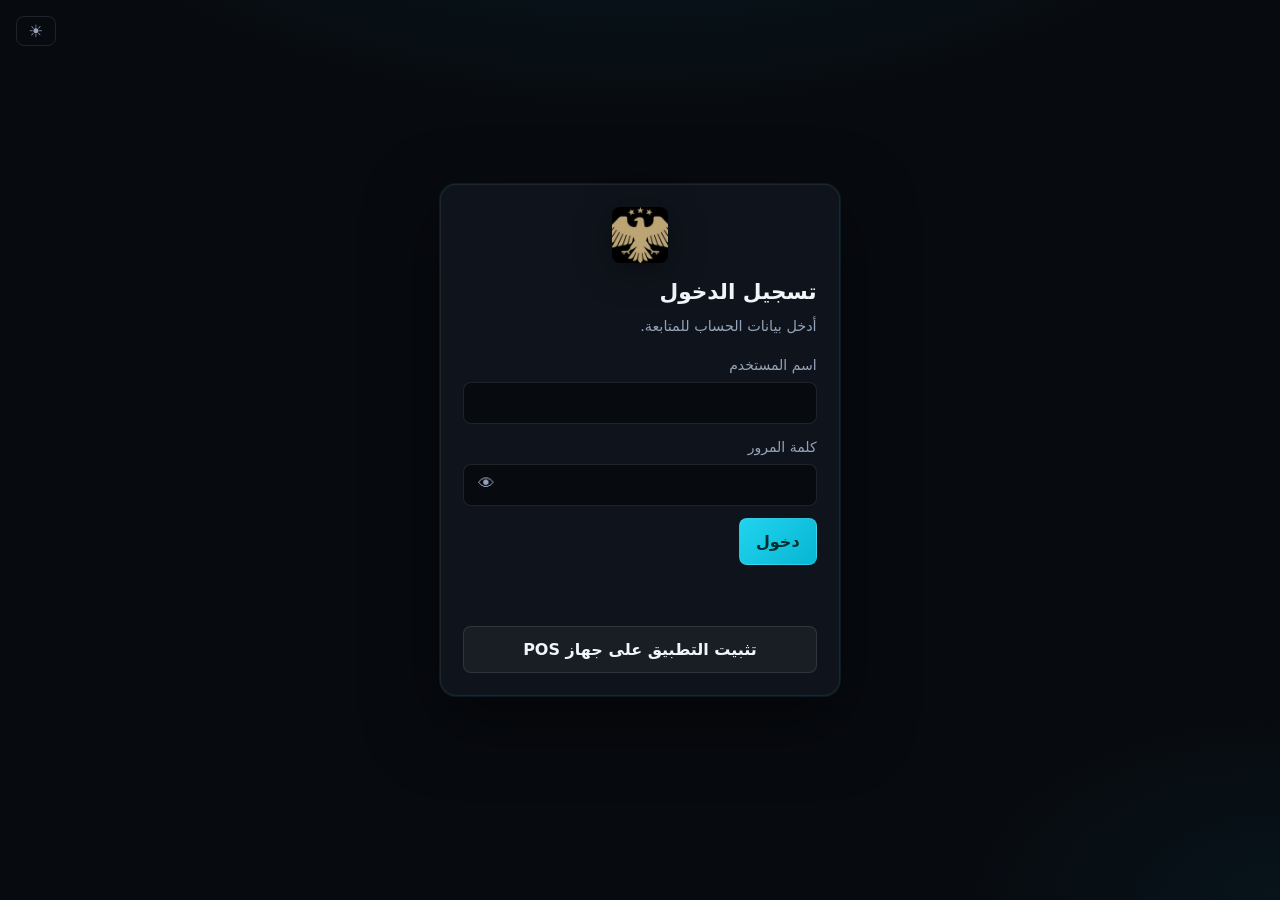
==== commit bd804746: "Switch branding to new eagle logo on black" ====
--- a/static/index.html
+++ b/static/index.html
@@ -13,8 +13,8 @@
   <link rel="icon" href="/static/favicon.svg" type="image/svg+xml" />
   <link rel="alternate icon" href="/favicon.ico" />
   <link rel="apple-touch-icon" href="/static/pwa-icon-192.png" />
-  <script src="/static/theme.js?v=20260910-10"></script>
-  <link rel="stylesheet" href="/static/styles.css?v=20260910-10" />
+  <script src="/static/theme.js?v=20260910-11"></script>
+  <link rel="stylesheet" href="/static/styles.css?v=20260910-11" />
 </head>
 <body>
   <!-- شاشة تسجيل الدخول -->
@@ -535,11 +535,11 @@
     </div>
   </div>
 
-  <script src="/static/vendor/html5-qrcode.min.js?v=20260910-10"></script>
-  <script src="/static/vendor/qrcode.min.js?v=20260910-10"></script>
-  <script src="/static/vendor/html2canvas.min.js?v=20260910-10"></script>
-  <script src="/static/vendor/jszip.min.js?v=20260910-10"></script>
-  <script src="/static/pos-pwa.js?v=20260910-10"></script>
-  <script src="/static/app.js?v=20260910-10"></script>
+  <script src="/static/vendor/html5-qrcode.min.js?v=20260910-11"></script>
+  <script src="/static/vendor/qrcode.min.js?v=20260910-11"></script>
+  <script src="/static/vendor/html2canvas.min.js?v=20260910-11"></script>
+  <script src="/static/vendor/jszip.min.js?v=20260910-11"></script>
+  <script src="/static/pos-pwa.js?v=20260910-11"></script>
+  <script src="/static/app.js?v=20260910-11"></script>
 </body>
 </html>
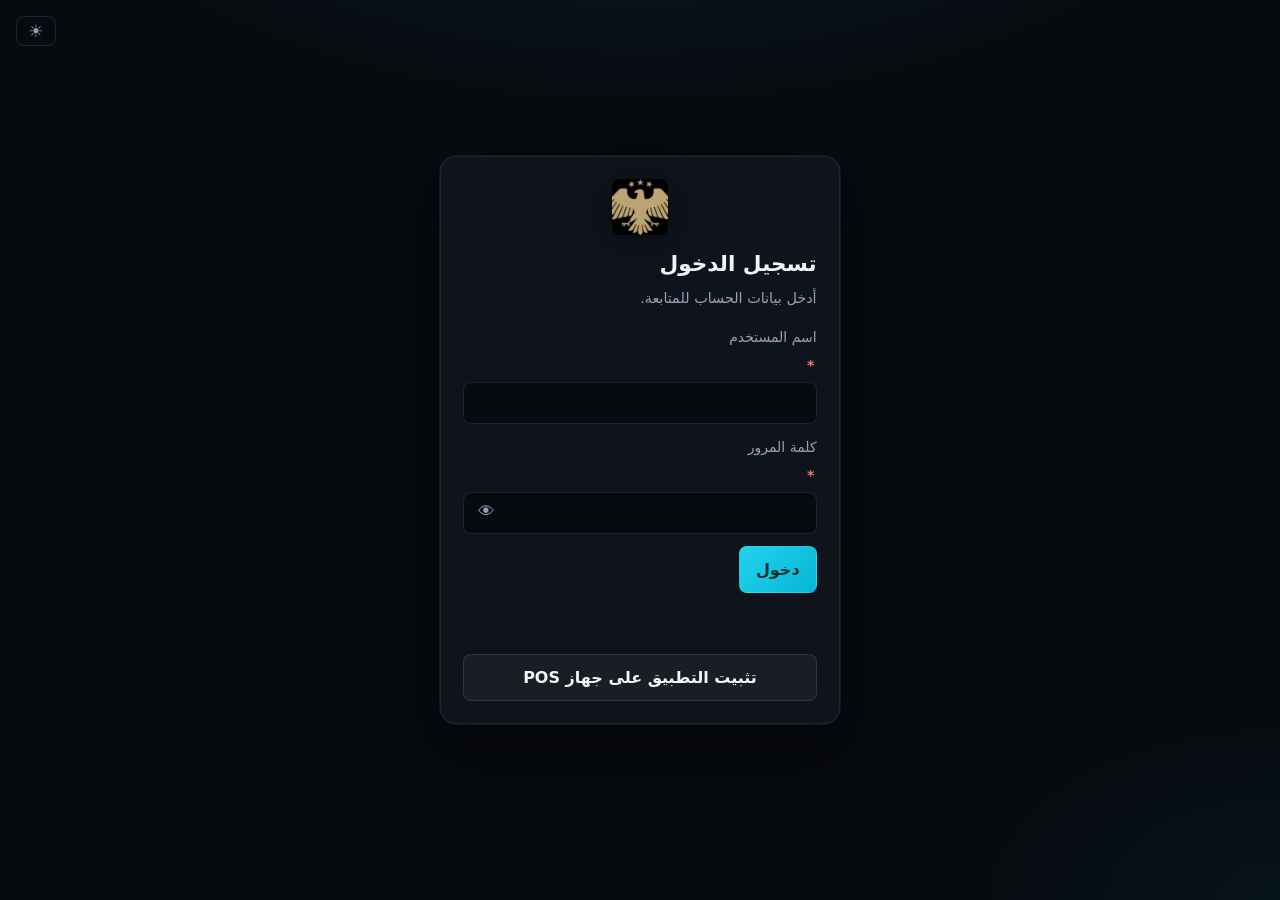
==== commit f7e8dd33: "Required-field stars, optional placeholders" ====
--- a/static/index.html
+++ b/static/index.html
@@ -13,8 +13,8 @@
   <link rel="icon" href="/static/favicon.svg" type="image/svg+xml" />
   <link rel="alternate icon" href="/favicon.ico" />
   <link rel="apple-touch-icon" href="/static/pwa-icon-192.png" />
-  <script src="/static/theme.js?v=20260910-11"></script>
-  <link rel="stylesheet" href="/static/styles.css?v=20260910-11" />
+  <script src="/static/theme.js?v=20260910-13"></script>
+  <link rel="stylesheet" href="/static/styles.css?v=20260910-13" />
 </head>
 <body>
   <!-- شاشة تسجيل الدخول -->
@@ -29,8 +29,8 @@
       <h1 class="login-title">تسجيل الدخول</h1>
       <p class="muted login-lead">أدخل بيانات الحساب للمتابعة.</p>
       <form id="login-form" class="stack-form">
-        <label>اسم المستخدم <input type="text" id="login-user" required autocomplete="username" /></label>
-        <label>كلمة المرور <span class="pass-wrap"><input type="password" id="login-pass" required autocomplete="current-password" /><button type="button" class="pass-toggle" data-pass-for="login-pass" aria-label="إظهار كلمة المرور" title="إظهار كلمة المرور">👁</button></span></label>
+        <label>اسم المستخدم <span class="req-mark">*</span> <input type="text" id="login-user" required autocomplete="username" /></label>
+        <label>كلمة المرور <span class="req-mark">*</span> <span class="pass-wrap"><input type="password" id="login-pass" required autocomplete="current-password" /><button type="button" class="pass-toggle" data-pass-for="login-pass" aria-label="إظهار كلمة المرور" title="إظهار كلمة المرور">👁</button></span></label>
         <button type="submit" class="btn primary">دخول</button>
       </form>
       <p id="login-error" class="hint login-error" aria-live="polite"></p>
@@ -105,7 +105,7 @@
             </div>
             <h2 class="panel-title">دخول مركبة</h2>
           <form id="checkin-form" class="checkin-form">
-            <label class="checkout-label" for="plate">رقم اللوحة</label>
+            <label class="checkout-label" for="plate">رقم اللوحة <span class="req-mark">*</span></label>
             <input
               type="text"
               id="plate"
@@ -116,8 +116,8 @@
             />
             <div class="checkin-details">
               <label class="checkout-label" for="make">الطراز</label>
-              <input type="text" id="make" class="checkin-detail-input" placeholder="كورولا" autocomplete="off" />
-              <label class="checkout-label" for="vehicle-type">نوع الشاحنة</label>
+              <input type="text" id="make" class="checkin-detail-input" placeholder="كورولا (اختياري)" autocomplete="off" />
+              <label class="checkout-label" for="vehicle-type">نوع الشاحنة <span class="req-mark">*</span></label>
               <input type="text" id="vehicle-type" class="checkin-detail-input" list="truck-type-options" placeholder="براد، سطحة، شحن، ناقلة..." autocomplete="off" required />
               <datalist id="truck-type-options">
                 <option value="براد"></option>
@@ -127,15 +127,15 @@
                 <option value="أخرى"></option>
               </datalist>
               <label class="checkout-label" for="color">اللون</label>
-              <input type="text" id="color" class="checkin-detail-input" placeholder="فضي" autocomplete="off" />
-              <label class="checkout-label" for="driver-name">اسم السائق</label>
+              <input type="text" id="color" class="checkin-detail-input" placeholder="فضي (اختياري)" autocomplete="off" />
+              <label class="checkout-label" for="driver-name">اسم السائق <span class="req-mark">*</span></label>
               <input type="text" id="driver-name" class="checkin-detail-input" placeholder="الاسم الكامل" autocomplete="off" required />
               <label class="checkout-label" for="owner-name">اسم المالك</label>
-              <input type="text" id="owner-name" class="checkin-detail-input" placeholder="الاسم الكامل" autocomplete="off" />
-              <label class="checkout-label" for="partnership-company">الشركة</label>
+              <input type="text" id="owner-name" class="checkin-detail-input" placeholder="الاسم الكامل (اختياري)" autocomplete="off" />
+              <label class="checkout-label" for="partnership-company">الشركة <span class="req-mark">*</span></label>
               <input type="text" id="partnership-company" class="checkin-detail-input" placeholder="اسم الشركة" autocomplete="off" required />
-              <label class="checkout-label" for="mech">رقم الميكانيك <span class="muted">(اختياري)</span></label>
-              <input type="text" id="mech" class="checkin-detail-input" maxlength="64" autocomplete="off" placeholder="حسب الوثيقة" />
+              <label class="checkout-label" for="mech">رقم الميكانيك <span class="req-mark">*</span></label>
+              <input type="text" id="mech" class="checkin-detail-input" maxlength="64" autocomplete="off" placeholder="حسب الوثيقة" required />
               <label class="checkout-label" for="notes">ملاحظات</label>
               <textarea id="notes" class="checkin-detail-textarea" rows="2" placeholder="اختياري"></textarea>
             </div>
@@ -150,7 +150,7 @@
           </div>
           <h2 class="panel-title">خروج مركبة</h2>
           <form id="checkout-form" class="checkout-form">
-            <label class="checkout-label" for="receipt">رمز الإيصال</label>
+            <label class="checkout-label" for="receipt">رمز الإيصال <span class="req-mark">*</span></label>
             <input
               type="text"
               id="receipt"
@@ -382,8 +382,8 @@
       <section class="panel panel-elevated">
         <h2 class="panel-title">السعة والتسعير</h2>
         <form id="settings-form" class="grid-form">
-          <label>عدد الأماكن <input type="number" id="total-slots" min="1" required /></label>
-          <label>السعر / يوم (ل.س جديدة) <input type="number" id="price-hour" min="0" step="1" required /></label>
+          <label>عدد الأماكن <span class="req-mark">*</span> <input type="number" id="total-slots" min="1" required /></label>
+          <label>السعر / يوم (ل.س جديدة) <span class="req-mark">*</span> <input type="number" id="price-hour" min="0" step="1" required /></label>
           <button type="submit" class="btn primary">حفظ</button>
         </form>
         <p id="settings-msg" class="hint muted" aria-live="polite"></p>
@@ -401,10 +401,10 @@
         <h2 class="panel-title">تغيير اسم مستخدم</h2>
         <p class="muted small-print">يُحدّث اسم الدخول للمدير أو الموظف. إن غيّرت اسمك الحالي سيطلب منك النظام تسجيل الدخول مجددًا.</p>
         <form id="admin-rename-form" class="stack-form stack-form-tight">
-          <label>المستخدم الحالي
+          <label>المستخدم الحالي <span class="req-mark">*</span>
             <select id="admin-rename-user" required></select>
           </label>
-          <label>اسم المستخدم الجديد <input type="text" id="admin-rename-new" maxlength="64" autocomplete="off" required /></label>
+          <label>اسم المستخدم الجديد <span class="req-mark">*</span> <input type="text" id="admin-rename-new" maxlength="64" autocomplete="off" required /></label>
           <button type="submit" class="btn primary btn-block">حفظ الاسم الجديد</button>
         </form>
         <p id="admin-rename-msg" class="hint muted" aria-live="polite"></p>
@@ -414,10 +414,10 @@
         <h2 class="panel-title">تعيين كلمة مرور مستخدم</h2>
         <p class="muted small-print">للمدير: تحديث حساب المدير أو الموظف دون الحاجة لكلمة المرور الحالية.</p>
         <form id="admin-password-form" class="stack-form stack-form-tight">
-          <label>المستخدم
+          <label>المستخدم <span class="req-mark">*</span>
             <select id="admin-pw-user" required></select>
           </label>
-          <label>كلمة المرور الجديدة <span class="pass-wrap"><input type="password" id="admin-pw-new" minlength="6" autocomplete="new-password" required /><button type="button" class="pass-toggle" data-pass-for="admin-pw-new" aria-label="إظهار كلمة المرور" title="إظهار كلمة المرور">👁</button></span></label>
+          <label>كلمة المرور الجديدة <span class="req-mark">*</span> <span class="pass-wrap"><input type="password" id="admin-pw-new" minlength="6" autocomplete="new-password" required /><button type="button" class="pass-toggle" data-pass-for="admin-pw-new" aria-label="إظهار كلمة المرور" title="إظهار كلمة المرور">👁</button></span></label>
           <button type="submit" class="btn accent btn-block">حفظ كلمة المرور</button>
         </form>
         <p id="admin-pw-msg" class="hint muted" aria-live="polite"></p>
@@ -425,7 +425,7 @@
 
       <section class="panel panel-elevated panel-danger-zone">
         <h2 class="panel-title">مسح بيانات الموقف</h2>
-        <p class="muted small-print">يحذف <strong>كل</strong> جلسات الدخول/الخروج والإيصالات من القاعدة، ويعيد السعة إلى 20 والسعر إلى 200 ل.س جديدة/يوم. <strong>لا يحذف حسابات المستخدمين.</strong></p>
+        <p class="muted small-print">يحذف <strong>كل</strong> جلسات الدخول/الخروج والإيصالات من القاعدة، ويعيد السعة إلى 2000 والسعر إلى 100 ل.س جديدة/يوم. <strong>لا يحذف حسابات المستخدمين.</strong></p>
         <p class="small-print muted">للتأكيد اكتب بالضبط في الحقل التالي: <code dir="ltr" class="wipe-code">امسح_كل_البيانات</code></p>
         <form id="admin-wipe-form" class="stack-form stack-form-tight">
           <label>تأكيد النص
@@ -535,11 +535,11 @@
     </div>
   </div>
 
-  <script src="/static/vendor/html5-qrcode.min.js?v=20260910-11"></script>
-  <script src="/static/vendor/qrcode.min.js?v=20260910-11"></script>
-  <script src="/static/vendor/html2canvas.min.js?v=20260910-11"></script>
-  <script src="/static/vendor/jszip.min.js?v=20260910-11"></script>
-  <script src="/static/pos-pwa.js?v=20260910-11"></script>
-  <script src="/static/app.js?v=20260910-11"></script>
+  <script src="/static/vendor/html5-qrcode.min.js?v=20260910-13"></script>
+  <script src="/static/vendor/qrcode.min.js?v=20260910-13"></script>
+  <script src="/static/vendor/html2canvas.min.js?v=20260910-13"></script>
+  <script src="/static/vendor/jszip.min.js?v=20260910-13"></script>
+  <script src="/static/pos-pwa.js?v=20260910-13"></script>
+  <script src="/static/app.js?v=20260910-13"></script>
 </body>
 </html>
--- a/static/styles.css
+++ b/static/styles.css
@@ -4010,3 +4010,10 @@
   color: var(--text);
   background: var(--surface-2);
 }
+
+/* نجمة الحقول الإلزامية */
+.req-mark {
+  color: #f87171;
+  font-weight: 800;
+  margin-inline-start: 0.15rem;
+}
